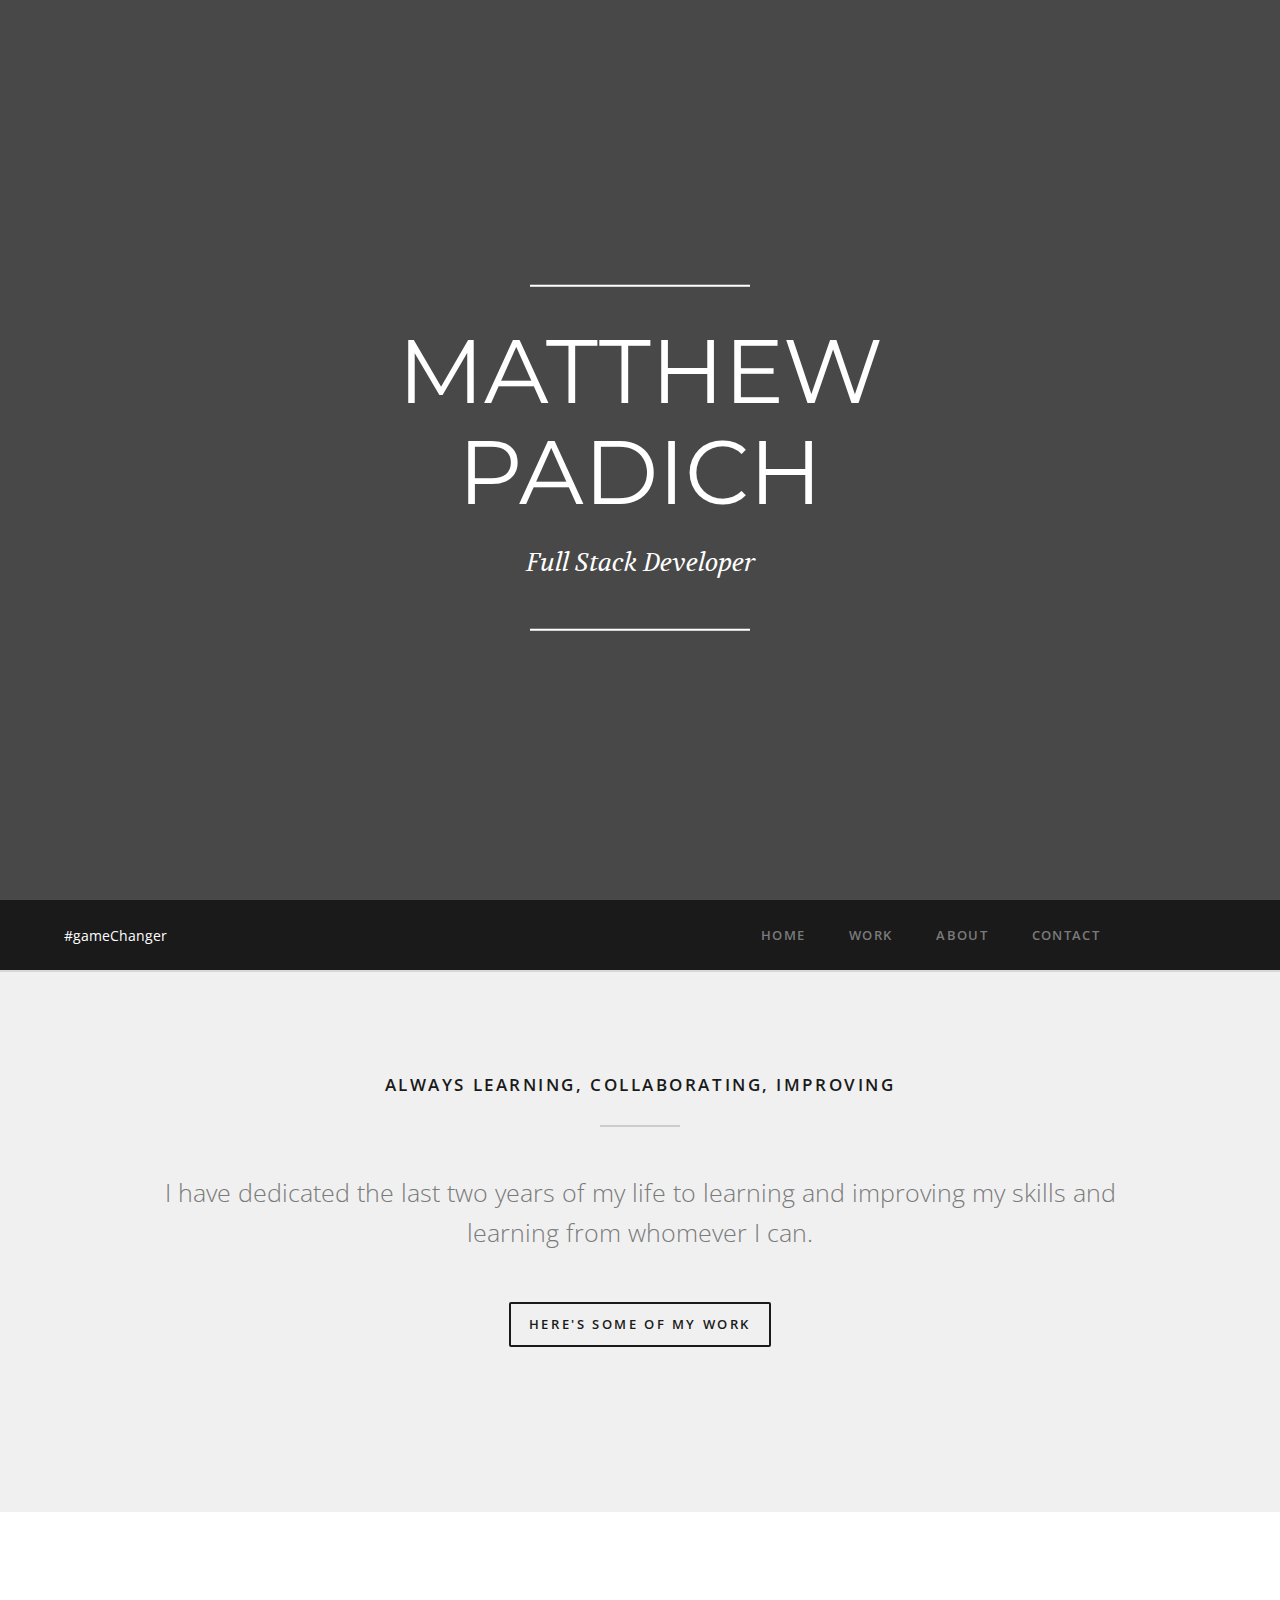
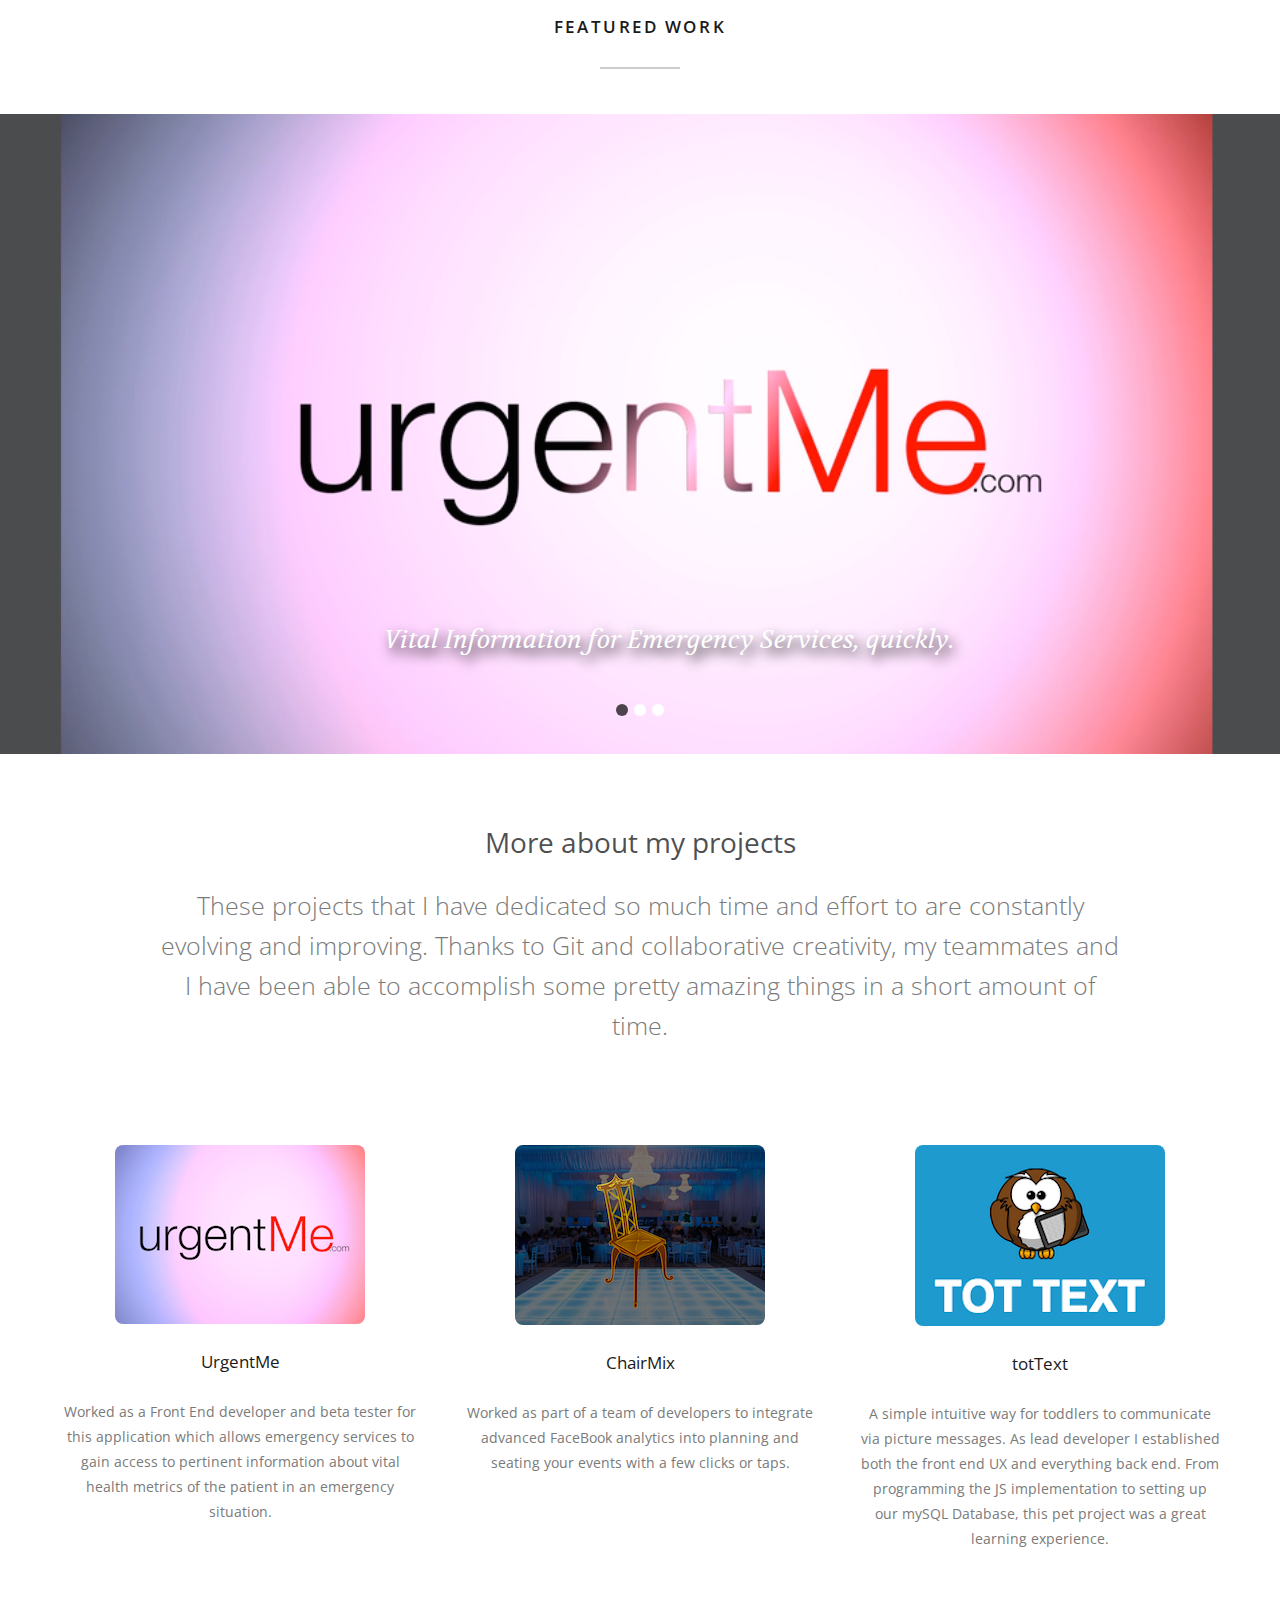
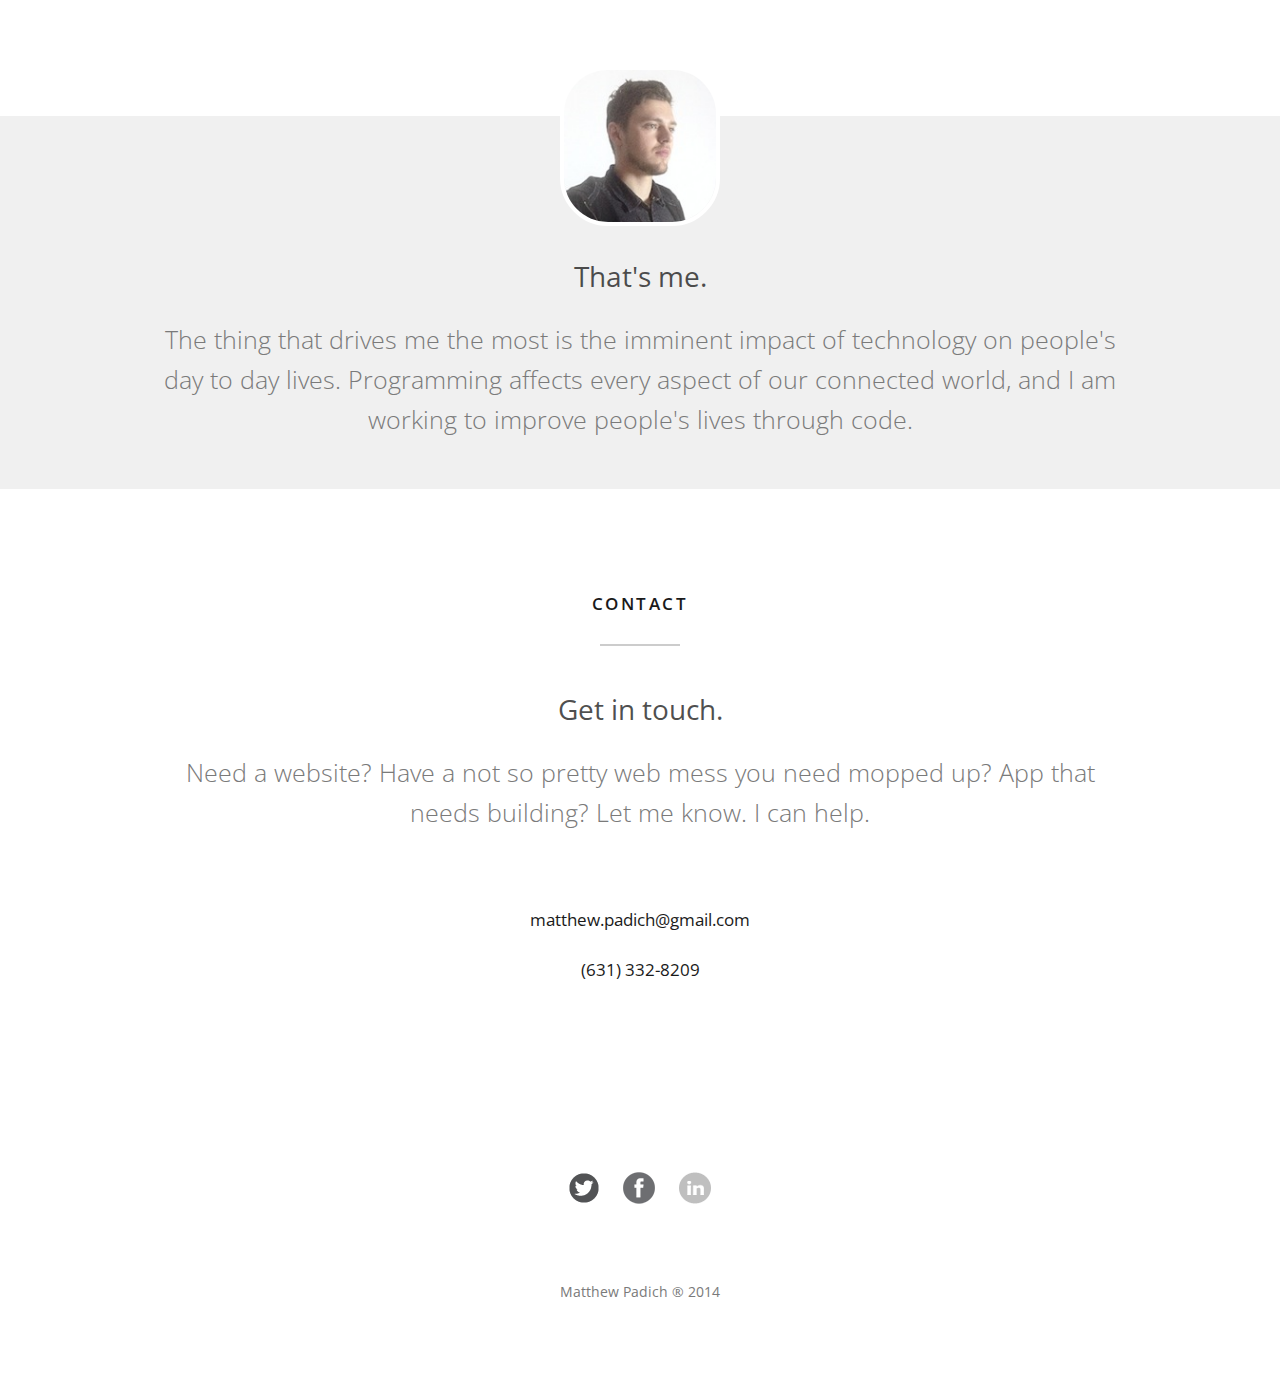
==== index.html @ 9cf4c43c "First commit for portfolio site" ====
<!DOCTYPE html>
<html lang="en">

<head>
	<meta charset="utf-8">
	<script src="js/lib/modernizr.js"></script>
	<script type="text/javascript">

  			if (screen.width <= 768) {
  			window.location = "http://www.tottext.com/portfolio/mobile";
  			} 

	</script>
	

	<title>Matthew Padich</title>
	
	<!-- Always make sure to check the robots tag -->
	<meta name="robots" content="noindex, nofollow">
	<meta name="description" content="Matthew Padich's online portfolio and portal.">
	<meta name="keywords" content="Matthew Padich, portfolio, web, web development, front end development, UX, JS, JavaScript, jQuery, Ruby, HTML5, HTML, CSS3, CSS, design, web dev, technology, unodosdan, developer, web design, Padich">
	
	<!-- Essential viewport settings -->
	<meta name="viewport" content="width=device-width, initial-scale=1, maximum-scale=1, user-scalable=no">
	
	<!-- Essential stylesheets -->
	<link rel="stylesheet" href="css/loader.css">
	<link rel="stylesheet" href="css/lib/essentials.css">
	<link rel="stylesheet" href="css/lib/font-awesome.min.css">
	<link rel="stylesheet" href="css/lib/magnific-popup.css">
	<link rel="stylesheet" href="css/lib/jquery.bxslider.css">
	<link rel="stylesheet" href="css/lib/superslides.css">
	
	<!-- Main stylesheet -->
	<link rel="stylesheet" href="css/style.css">
	
	<!-- Favicon -->
	<link rel="shortcut icon" href="images/favicon.ico">
	
	<!--[if lt IE 9]>
		<script src="http://html5shim.googlecode.com/svn/trunk/html5.js"></script>
	<![endif]-->
</head>


<body>


	<!-- Preloader -->
	<div id="preloader">
		<div id="status">&nbsp;</div>
	</div>




	<!-- Fullscreen content and background slider / fader -->
	<div id="home" class="home-wrap">
		<div id="slides">
			<ul class="slides-container">


				<!-- Slide 1 -->
				<li>
					<div class="home-content">
						<div class="centerdiv text-white">
							<hr>
							<h1 class="bigtext uppercase no-margin">Matthew</h1> 
							<h1 class="bigtext uppercase no-margin">Padich</h1>
							<br>
							<h6 class="bigtext serif italic">Full Stack Developer</h6>
							<hr>
						</div>
					</div>
					<div style="background-image: url('images/bg6.jpg');" class="slides-fullscreen-img"></div>
				</li>



			</ul>
			<nav class="slides-navigation">
				
			</nav>
		</div>
	</div>




	<!-- Menu -->
	<div class="main-menu fixedmenu">
		<a href="#home" class="smoothscroll">
				<a href="#" id="gameChanger" style="position:absolute; left:5%; top:23px; color: white">#gameChanger</a>
			</a>

		<div class="menu-wrap">


			<!-- The menu items -->
			<ul class="menu">
				<li><a href="#home" class="smoothscroll">Home</a></li>
				<li><a href="#work" class="smoothscroll">Work</a></li>
				<li><a href="#about" class="smoothscroll">About</a></li>
				<!-- <li><a href="#services" class="smoothscroll">Services</a></li> -->
				<li><a href="#contact" class="smoothscroll">Contact</a></li>
			</ul>


		</div>
	</div>




	<!-- Introduction text -->
	<section id="introduction" class="introduction">
		<div class="row">
			<div class="ten columns center">


				<!-- The title -->
				<div class="title">
					<h1>Always learning, collaborating, improving</h1>
					<hr>
				</div>


				<!-- Text and a button -->
				<p class="big thin">I have dedicated the last two years of my life to learning and improving my skills and learning from whomever I can.</p>
				<p><a href="#work" class="button outline smoothscroll">Here's some of my work</a></p>


			</div>
		</div>
	</section>




	<!-- Featured work -->
	<section id="work" class="featured-work">


		<!-- The title -->
		<div class="row">
			<div class="twelve columns title">
				<h1>Featured Work</h1>
				<hr>
			</div>
		</div>


		<!-- Featured work slider -->
		<div class="featured-work-slider">
			<ul class="bxslider" id="featured-work-slider">


				<!-- Slide 1 -->
				<li>
					<div style="background-image: url('images/urgentMe.png');" class="header">
						<div class="header-center">
							<div class="centerdiv text-white">
								<!-- <div id="appName" style= "text-align:center">urgentMe</div>
								<h4 class="bigtext uppercase letterspace bold">Vital Information</h4> -->
								<h6 class="bigtext serif italic" style="position: absolute; top: 80%; left: 30%; text-shadow:4px 6px 13px black;">
								 Vital Information for Emergency Services, quickly.</h6>
							</div>
						</div>
					</div>
				</li>


				<!-- Slide 2 -->
				<li>
					<div style="background-image: url('images/chairMix.png')" class="header">
						<div class="header-center">
							<div class="centerdiv text-white">
								<div id="appName" style= "text-align:center">ChairMix</div>
								<h4 class="bigtext uppercase letterspace bold">Organize Your Party</h4>
								<h6 class="bigtext serif italic">With a De-emphasis on Organize</h6>
							</div>
						</div>
					</div>
				</li>


				<!-- Slide 3 -->
				<li>
					<div style="background-image: url('images/totText.png')" class="header">
						<div class="header-center">
							<div class="centerdiv text-white">
								<!-- <div id="appName" style= "text-align:center">TotText</div>
								<h4 class="bigtext uppercase letterspace bold">Get Connected</h4>
								<h6 class="bigtext serif italic">Meet New Clients &amp; Future Friends</h6> -->
							</div>
						</div>
					</div>
				</li>


			</ul>
		</div>


		<!-- Intro text -->
		<div class="row">
			<div class="ten columns center">
				<h2 class="text-color">More about my projects</h2>
				<p class="big thin">These projects that I have dedicated so much time and effort to are constantly evolving and improving.  Thanks to Git and collaborative creativity, my teammates and I have been able to accomplish some pretty amazing things in a short amount of time.
			</div>
		</div>

		<br>
		<br>
		<br>


		<!-- 3 Columns -->
		<div class="row">


			<!-- Column 1 -->
			<div class="four columns">
				<a href="http://urgentme.com" target="_blank"><img src="images/resumeImages/newUrgent.png" style="border-radius: 8px"></a>
				
				<h4>UrgentMe</h4>

				<br>


				<p>Worked as a Front End developer and beta tester for this application which allows emergency services to gain access to pertinent information about vital health metrics of the patient in an emergency situation.</p>
			</div>


			<!-- Column 2 -->
			<div class="four columns">
				<a href="http://chairmix.com" target="_blank"><img src="images/resumeImages/chairMixNew.png" style="border-radius: 8px"></a>
				<h4>ChairMix</h4>
				<br>
				<p>Worked as part of a team of developers to integrate advanced FaceBook analytics into planning and seating your events with a few clicks or taps.</p>
			</div>


			<!-- Column 3 -->
			<div class="four columns">
				<a href="http://tottext.com/" target="_blank"><img src="images/resumeImages/totTextSmall.png" style="border-radius: 8px"></a>
				<h4>totText</h4>
				<br>
				<p>A simple intuitive way for toddlers to communicate via picture messages.  As lead developer I established both the front end UX and everything back end.  From programming the JS implementation to setting up our mySQL Database, this pet project was a great learning experience.</p>
			</div>


		</div>
	</section>

	<!-- About me -->
	<section id="about" class="about">

		<!-- Circle avatar -->
		<img src="images/about-me-avatar.jpg" alt="about me avatar" class="about-avatar">


		<!-- About introduction -->
		<div class="row">
			<div class="ten columns center margin-bottom">
				<h2 class="text-color">That's me.</h2>
				<p class="big thin">The thing that drives me the most is the imminent impact of technology on people's day to day lives. Programming affects every aspect of our connected world, and I am working to improve people's lives through code.</p>
			</div>
		</div>

	<!-- Contact -->
	<section id="contact" class="contact">
		<div class="row">
			<div class="ten columns center">


				<!-- The title -->
				<div class="title">
					<h1>Contact</h1>
					<hr>
				</div>


				<!-- Intro text -->
				<h2 class="text-color">Get in touch.</h2>
				<p class="big thin">Need a website?  Have a not so pretty web mess you need mopped up? App that needs building?  Let me know. I can help.</p>


			</div>
		</div>
		<div class="row">


			
			<div class="twelve columns">
				<div id="message"></div>
			</div>


		</div>
		<div class="row">

			<br>
			<br>

 			<h4><a href="mailto:matthew.padich@gmail.com?Subject=Hello%20again" target="_blank">matthew.padich@gmail.com</a></h4>
 			<br>
 			<h4>(631) 332-8209</h4>
 			

					<!-- </div> -->
				<!-- </fieldset> -->
			<!-- </form> -->
		</div>
	</section>




	<!-- The footer -->
	<section class="footer-two">
		<div class="row">
			<div class="twelve columns">

				<!-- Social icons -->
				<p>
					<a href="https://twitter.com/MPadich"><img src="images/icons/twitterIcon.png" target="_blank"></a>
					<a href="https://www.facebook.com/Matthew.Padich" target="_blank"><img src="images/icons/facebookIcon.png" style="margin-left: 20px; margin-right: 20px"></a>
					<a href="https://www.linkedin.com/pub/matthew-padich/93/b9a/6ba"><img src="images/icons/linkedinIcon.png" target="_blank"></a>
				</p>


				<p>Matthew Padich &reg; 2014</p>


			</div>
		</div>
	</section>




	<!-- Javascript -->
	<script src="js/lib/jquery.min.js"></script>
	<script src="js/lib/jquery.fittext.js"></script>
	<script src="js/lib/jquery.magnific-popup.min.js"></script>
	<script src="js/lib/jquery.bxslider.min.js"></script>
	<script src="js/lib/jquery.sticky.js"></script>
	
	<!-- Basic functions -->
	<script src="js/main.js"></script>
	
	<!-- Specific functions for this page -->
	<script src="js/lib/jquery.superslides.min.js"></script>
	<script src="js/index8.js"></script>
	
	<!-- Scripts for the services slider -->
	<script src="js/lib/jquery.touchswipe.min.js"></script>
	<script src="js/lib/jquery.caroufredsel.min.js"></script>
	<script src="js/services-slider.js"></script>


	<!-- Preloader -->
	<script type="text/javascript">
		//<![CDATA[
		$(window).load(function() { // makes sure the whole site is loaded
			$('#status').fadeOut(); // will first fade out the loading animation
				$('#preloader').delay(350).fadeOut('slow'); // will fade out the white DIV that covers the website.
			$('body').delay(350).css({'overflow-y':'visible'});
		})
		//]]>
	</script>


</body>
</html>
---- css/loader.css ----
#preloader {
position: fixed;
top: 0;
left: 0;
right: 0;
bottom: 0;
background-color: #ffffff;
z-index: 999;
}

#status {
width: 200px;
height: 200px;
position: absolute;
left: 50%;
top: 50%;
background-image: url(../images/status.gif);
background-repeat: no-repeat;
background-position: center;
margin: -100px 0 0 -100px;
}
---- css/lib/essentials.css ----
html, body {
height: 100%;
min-height: 100#;
}

body {
overflow-x: hidden;
padding: 0;
}

/* Tim Pietrusky advanced checkbox hack (Android <= 4.1.2) */
body{ -webkit-animation: bugfix infinite 1s; }
@-webkit-keyframes bugfix { from {padding:0;} to {padding:0;} }

/* Eric Meyer's Reset CSS v2.0 - http://cssreset.com */
html,body,div,span,applet,object,iframe,h1,h2,h3,h4,h5,h6,p,blockquote,pre,a,abbr,acronym,address,big,cite,code,del,dfn,em,img,ins,kbd,q,s,samp,small,strike,strong,sub,sup,tt,var,b,u,i,center,dl,dt,dd,ol,ul,li,fieldset,form,label,legend,table,caption,tbody,tfoot,thead,tr,th,td,article,aside,canvas,details,embed,figure,figcaption,footer,header,hgroup,menu,nav,output,ruby,section,summary,time,mark,audio,video{border:0;font-size:100%;font:inherit;vertical-align:baseline;margin:0;padding:0}article,aside,details,figcaption,figure,footer,header,hgroup,menu,nav,section{display:block}body{line-height:1}ol,ul{list-style:none}blockquote,q{quotes:none}blockquote:before,blockquote:after,q:before,q:after{content:none}table{border-collapse:collapse;border-spacing:0}

/* Other resets */
* {
margin: 0;
padding: 0;
border: 0;
-webkit-tap-highlight-color: rgba(255, 255, 255, 0)!important; 
-webkit-focus-ring-color: rgba(255, 255, 255, 0)!important; 
outline: none!important;
}

/* Typography resets */
html {
font-size: 1em; /* 1 */
-webkit-text-size-adjust: 1em; /* 2 */
-ms-text-size-adjust: 1em; /* 2 */
}

body {
vertical-align: baseline;
}

html,
button,
input,
select,
textarea {
font-family: sans-serif;
}

/* Apply a natural box layout model to all elements */
*, *:before, *:after {
-webkit-box-sizing: border-box;
-moz-box-sizing: border-box;
box-sizing: border-box;
}

/* No outlines */
a:focus {
outline: 0;
}

a:hover,
a:active {
outline: 0;
}

/* Responsive images placed in a row to save a conflict with fullscreen background images */
.row img {
max-width: 100%;
vertical-align: middle;
}

/* Iframes */
iframe {
border: 0;
}

iframe,
object,
embed {
max-width: 100%;
}

/* Code */
pre {
white-space: pre-wrap;
white-space: -moz-pre-wrap;
white-space: -pre-wrap;
white-space: -o-pre-wrap;
word-wrap: break-word;
}

pre {
padding: 10px;
background: #eeeeee;
border: 1px solid #cccccc;
white-space: pre-wrap;
}

pre code {
color: #333333;
}

code {
font-family: Courier New, monospace;
font-size: 14px;
}

code span {
color: #33aa33;
font-weight: bold;
}

/* Standard form elements */
form {
margin: 0;
padding: 0;
display: block;
}

input[type=text],
input[type=url],
input[type=tel],
input[type=number],
input[type=email],
textarea {
width: 100%;
height: 40px;
display: block;
border: 2px solid #ffffff;
background: #ffffff;
font-size: 16px;
padding-left: 6px;
border-radius: 0;
margin-bottom: 20px;
}

textarea {
padding-top: 9px;
overflow: auto;
vertical-align: top;
resize: none;
}

.placeholder {
color: #808080;
}

:-moz-placeholder {
color: #808080;
}

::-moz-placeholder {
color: #808080;
}

:-ms-input-placeholder {
color: #808080;
}

::-webkit-input-placeholder {
color: #808080;
}

input:focus,
textarea:focus {
outline: 0;
border-color: #c0c0c0;
color: #333333;
}

input.error,
textarea.error {
border-color: red;
}

/* Shape effects */
.circle {
-webkit-border-radius: 50%;
		border-radius: 50%; 
}

.rounded {
-webkit-border-radius: 5px;
		border-radius: 5px;
}

/* Aligning */
.alignleft,
img.alignleft {
text-align: left;
}

.alignright,
img.alignright {
text-align: right;
}

.aligncenter,
img.aligncenter {
text-align: center;
}

.alignnone,
img.alignnone {
text-align: inherit;
}

img.alignleft {
display: inline-block;
float: left;
margin-right: 25px;
margin-bottom: 25px;
}

img.alignright {
display: inline-block;
float: right;
margin-left: 25px;
margin-bottom: 25px;
}

img.aligncenter {
display: block;
margin: 0 auto 25px;
}

img:after {
clear: both;
}

/* Margins */
img {
margin-bottom: 25px;
}

.no-margin {
margin-top: 0;
margin-bottom: 0;
}

.margin-all {
margin: 25px;
}

.margin {
margin-top: 25px;
margin-bottom: 25px;
}

.margin-top {
margin-top: 25px;
}

.margin-bottom {
margin-bottom: 25px;
}

.margin-big {
margin-top: 50px;
margin-bottom: 50px;
}

.margin-all-big {
margin: 50px;
}

.margin-top-big {
margin-top: 50px;
}

.margin-bottom-big {
margin-bottom: 50px;
}

.margin-small {
margin-top: 10px;
margin-bottom: 10px;
}

.margin-all-small {
margin: 10px;
}

.margin-top-small {
margin-top: 10px;
}

.margin-bottom-small {
margin-bottom: 10px;
}

/* Styles for Magnific Popup */
.mfp-container {
padding: 0;
}

.inline-popup {
position: relative;
background: #ffffff;
padding: 20px;
width: auto;
max-width: 600px;
margin: 0 auto;
}

.inline-popup.fullheight {
height: 100%;
min-height: 100vh;
}

.inline-popup.fullscreen {
width: 100%;
max-width: 100%;
height: 100%;
min-height: 100vh;
}

.soundcloud-popup .mfp-iframe {
height: 182px;
}

/*
Default grid
Large grid - 1200+ screens
Tablet grid - Tablet portrait
Medium grid - Smartphone landscape
Small grid - Smartphone portrait
Clearing the grid
*/

/* Default 960 grid with 40px gutter */
.row { position: relative; width: 960px; margin: 0 auto; }
.column, .columns { float: left; display: inline; margin-left: 20px; margin-right: 20px; }
.row.margin > .column, .row.margin > .columns { margin: 20px; }
.row.margin-bottom > .column, .row.margin-bottom > .columns { margin-bottom: 40px; }

/* Base grid */
.one.column,
.one.columns { width: 40px; }
.two.columns { width: 120px; }
.three.columns { width: 200px; }
.four.columns { width: 280px; }
.five.columns { width: 360px; }
.six.columns { width: 440px; }
.seven.columns { width: 520px; }
.eight.columns { width: 600px; }
.nine.columns { width: 680px; }
.ten.columns { width: 760px; }
.eleven.columns { width: 840px; }
.twelve.columns { width: 920px; }

/* Offsets */
.offset-by-one { margin-left: 100px; }
.offset-by-two { margin-left: 180px; }
.offset-by-three { margin-left: 260px; }
.offset-by-four { margin-left: 340px; }
.offset-by-five { margin-left: 420px; }
.offset-by-six { margin-left: 500px; }
.offset-by-seven { margin-left: 580px; }
.offset-by-eight { margin-left: 660px; }
.offset-by-nine { margin-left: 740px; }
.offset-by-ten { margin-left: 820px; }
.offset-by-eleven { margin-left: 900px; }

/* Centering the grid */
.one.column.center,
.one.columns.center { margin-left: 460px; }
.two.columns.center { margin-left: 420px; }
.three.columns.center { margin-left: 380px; }
.four.columns.center { margin-left: 340px; }
.five.columns.center { margin-left: 300px; }
.six.columns.center { margin-left: 260px; }
.seven.columns.center { margin-left: 220px; }
.eight.columns.center { margin-left: 180px; }
.nine.columns.center { margin-left: 140px; }
.ten.columns.center { margin-left: 100px; }
.eleven.columns.center { margin-left: 60px; }
.twelve.columns.center { margin-left: 20px; }

/* Large */
@media only screen and (min-width: 1200px) {

.row { width: 1200px; }
.column, .columns { margin-left: 20px; margin-right: 20px; }
.row.margin > .column, .row.margin > .columns { margin: 20px; }
.row.margin-bottom > .column, .row.margin-bottom > .columns { margin-bottom: 40px; }

.one.column,
.one.columns { width: 60px; }
.two.columns { width: 160px; }
.three.columns { width: 260px; }
.four.columns { width: 360px; }
.five.columns { width: 460px; }
.six.columns { width: 560px; }
.seven.columns { width: 660px; }
.eight.columns { width: 760px; }
.nine.columns { width: 860px; }
.ten.columns { width: 960px; }
.eleven.columns { width: 1060px; }
.twelve.columns { width: 1160px; }

/* Offsets */
.offset-by-one { margin-left: 120px; }
.offset-by-two { margin-left: 220px; }
.offset-by-three { margin-left: 320px; }
.offset-by-four { margin-left: 420px; }
.offset-by-five { margin-left: 520px; }
.offset-by-six { margin-left: 620px; }
.offset-by-seven { margin-left: 720px; }
.offset-by-eight { margin-left: 820px; }
.offset-by-nine { margin-left: 920px; }
.offset-by-ten { margin-left: 1020px; }
.offset-by-eleven { margin-left: 1120px; }

/* Centering the grid */
.one.column.center,
.one.columns.center { margin-left: 570px; }
.two.columns.center { margin-left: 520px; }
.three.columns.center { margin-left: 470px; }
.four.columns.center { margin-left: 420px; }
.five.columns.center { margin-left: 370px; }
.six.columns.center { margin-left: 320px; }
.seven.columns.center { margin-left: 270px; }
.eight.columns.center { margin-left: 220px; }
.nine.columns.center { margin-left: 170px; }
.ten.columns.center { margin-left: 120px; }
.eleven.columns.center { margin-left: 70px; }
.twelve.columns.center { margin-left: 20px; }

}

/* Tablet */
@media only screen and (min-width: 768px) and (max-width: 959px) {

.row { width: 720px; }
.column, .columns { margin-left: 15px; margin-right: 15px; }
.row.margin > .column, .row.margin > .columns { margin: 15px; }
.row.margin-bottom > .column, .row.margin-bottom > .columns { margin-bottom: 30px; }

.one.column,
.one.columns { width: 30px; }
.two.columns { width: 90px; }
.three.columns { width: 150px; }
.four.columns { width: 210px; }
.five.columns { width: 270px; }
.six.columns { width: 330px; }
.seven.columns { width: 390px; }
.eight.columns { width: 450px; }
.nine.columns { width: 510px; }
.ten.columns { width: 570px; }
.eleven.columns { width: 630px; }
.twelve.columns { width: 690px; }

/* Offsets */
.offset-by-one { margin-left: 75px; }
.offset-by-two { margin-left: 135px; }
.offset-by-three { margin-left: 195px; }
.offset-by-four { margin-left: 255px; }
.offset-by-five { margin-left: 315px; }
.offset-by-six { margin-left: 375px; }
.offset-by-seven { margin-left: 435px; }
.offset-by-eight { margin-left: 495px; }
.offset-by-nine { margin-left: 555px; }
.offset-by-ten { margin-left: 615px; }
.offset-by-eleven { margin-left: 675px; }

/* Centering the grid */
.one.column.center,
.one.columns.center { margin-left: 345px; }
.two.columns.center { margin-left: 315px; }
.three.columns.center { margin-left: 285px; }
.four.columns.center { margin-left: 255px; }
.five.columns.center { margin-left: 225px; }
.six.columns.center { margin-left: 195px; }
.seven.columns.center { margin-left: 165px; }
.eight.columns.center { margin-left: 135px; }
.nine.columns.center { margin-left: 105px; }
.ten.columns.center { margin-left: 75px; }
.eleven.columns.center { margin-left: 45px; }
.twelve.columns.center { margin-left: 15px; }

/* Special layout grid */
.tablet-one.column,
.tablet-one.columns { width: 30px; }
.tablet-two.columns { width: 90px; }
.tablet-three.columns { width: 150px; }
.tablet-four.columns { width: 210px; }
.tablet-five.columns { width: 270px; }
.tablet-six.columns { width: 330px; }
.tablet-seven.columns { width: 390px; }
.tablet-eight.columns { width: 450px; }
.tablet-nine.columns { width: 510px; }
.tablet-ten.columns { width: 570px; }
.tablet-eleven.columns { width: 630px; }
.tablet-twelve.columns { width: 690px; }

}

/* Medium */
@media only screen and (min-width: 480px) and (max-width: 767px) {

.row { width: 480px; }
.columns, .column { margin-left: 8px; margin-right: 8px; }
.row.margin > .column, .row.margin > .columns { margin: 8px; }
.row.margin-bottom > .column, .row.margin-bottom > .columns { margin-bottom: 16px; }

.one.column,
.one.columns,
.two.columns,
.three.columns,
.four.columns,
.five.columns,
.six.columns,
.seven.columns,
.eight.columns,
.nine.columns,
.ten.columns,
.eleven.columns,
.twelve.columns { width: 464px; }

/* Offsets */
.offset-by-one,
.offset-by-two,
.offset-by-three,
.offset-by-four,
.offset-by-five,
.offset-by-six,
.offset-by-seven,
.offset-by-eight,
.offset-by-nine,
.offset-by-ten,
.offset-by-eleven { margin-left: 8px; }

/* Centering the grid */
.one.column.center,
.one.columns.center,
.two.columns.center,
.three.columns.center,
.four.columns.center,
.five.columns.center,
.six.columns.center,
.seven.columns.center,
.eight.columns.center,
.nine.columns.center,
.ten.columns.center,
.eleven.columns.center,
.twelve.columns.center { margin-left: 8px; }

/* Special layout grid */
.medium-one.column,
.medium-one.columns { width: 24px; }
.medium-two.columns { width: 64px; }
.medium-three.columns { width: 104px; }
.medium-four.columns { width: 144px; }
.medium-five.columns { width: 184px; }
.medium-six.columns { width: 224px; }
.medium-seven.columns { width: 264px; }
.medium-eight.columns { width: 304px; }
.medium-nine.columns { width: 344px; }
.medium-ten.columns { width: 384px; }
.medium-eleven.columns { width: 424px; }
.medium-twelve.columns { width: 464px; }

}

/* Small */
@media only screen and (max-width: 479px) {

.row { width: 312px; }
.columns, .column { margin-left: 5px; margin-right: 5px; }
.row.margin > .column, .row.margin > .columns { margin: 5px; }
.row.margin-bottom > .column, .row.margin-bottom > .columns { margin-bottom: 10px; }

.one.column,
.one.columns,
.two.columns,
.three.columns,
.four.columns,
.five.columns,
.six.columns,
.seven.columns,
.eight.columns,
.nine.columns,
.ten.columns,
.eleven.columns,
.twelve.columns { width: 302px; }

/* Offsets */
.offset-by-one,
.offset-by-two,
.offset-by-three,
.offset-by-four,
.offset-by-five,
.offset-by-six,
.offset-by-seven,
.offset-by-eight,
.offset-by-nine,
.offset-by-ten,
.offset-by-eleven { margin-left: 5px; }

/* Centering the grid */
.one.column.center,
.one.columns.center,
.two.columns.center,
.three.columns.center,
.four.columns.center,
.five.columns.center,
.six.columns.center,
.seven.columns.center,
.eight.columns.center,
.nine.columns.center,
.ten.columns.center,
.eleven.columns.center,
.twelve.columns.center { margin-left: 5px; }

/* Special layout grid */
.small-one.column,
.small-one.columns { width: 16px; }
.small-two.columns { width: 42px; }
.small-three.columns { width: 68px; }
.small-four.columns { width: 94px; }
.small-five.columns { width: 120px; }
.small-six.columns { width: 146px; }
.small-seven.columns { width: 172px; }
.small-eight.columns { width: 198px; }
.small-nine.columns { width: 224px; }
.small-ten.columns { width: 250px; }
.small-eleven.columns { width: 276px; }
.small-twelve.columns { width: 302px; }

}

/* Clearing the grid */
/* Use clearfix class on parent to clear nested columns, or wrap each row of columns in a <div class="row"> */
.row:after {
content: "\0020";
display: block;
height: 0;
clear: both;
visibility: hidden;
}

.clearfix:before,
.clearfix:after,
.row:before,
.row:after {
content: '\0020';
display: block;
overflow: hidden;
visibility: hidden;
width: 0;
height: 0;
}

.row:after,
.clearfix:after {
clear: both;
}

.row,
.clearfix {
zoom: 1;
}

/* You can also use a <br class="clear"> to clear columns */
.clear {
clear: both;
display: block;
overflow: hidden;
visibility: hidden;
width: 0;
height: 0;
}
---- css/lib/superslides.css ----
/* Styles for SuperSlides */
#slides {
	position: relative;
}

#slides .slides-container {
	margin: 0;
}

#slides .scrollable {
	*zoom: 1;
	position: relative;
	top: 0;
	left: 0;
	overflow-y: auto;
	-webkit-overflow-scrolling: touch;
	height: 100%;
}

#slides .scrollable:after {
	content: "";
	display: table;
	clear: both;
}

/* SuperSlides arrow controls */
.slides-navigation a {
	position: absolute;
	top: 50%;
	margin-top: -20px;
	outline: 0;
	width: 40px;
	height: 40px;
	line-height: 40px;
	/*text-indent: -9999px;*/
	z-index: 99;
	zoom: 1;
	text-align: center;
}

.slides-navigation a.prev,
.slides-navigation a.next {
	color: #ffffff;
	font-size: 42px;
}

.slides-navigation a.prev:hover,
.slides-navigation a.next:hover {
	color: #ffffff;
	font-size: 56px;
}

.slides-navigation a.prev {
	left: 10px;
}

.slides-navigation a.prev:after {
	font-family: 'FontAwesome';
	content: '\f104';
}

.slides-navigation a.next {
	right: 10px;
}

.slides-navigation a.next:after {
	font-family: 'FontAwesome';
	content: '\f105';
}

/* SuperSlides pagination indicators */
.slides-pagination {
	position: absolute;
	z-index: 20;
	bottom: 25px;
	text-align: center;
	width: 100%;
}

.slides-pagination a {
	background: #ffffff;
	width: 12px;
	height: 12px;
	margin: 4px;
	display: inline-block;
	-webkit-border-radius: 50%;
			border-radius: 50%;
	zoom: 1;
	overflow: hidden;
	text-indent: -100px;
}

.slides-pagination a:hover,
.slides-pagination a.current {
	background: #bba454;
}

/* Fullscreen background for SuperSlides */
.slides-fullscreen-img {
	background-repeat: no-repeat;
	background-size: cover;
	background-position: center center;
	width: 100%;
	height: 100%;
}
---- css/style.css ----
@import url(http://fonts.googleapis.com/css?family=Montserrat:400,700);
@import url(http://fonts.googleapis.com/css?family=Open+Sans:300,400,700,800);
@import url(http://fonts.googleapis.com/css?family=Volkhov:400,400italic);


#appName {
font-size: 75px;
/*background-color: rgba(0,0,0,.8);*/
margin: 20px;
height: 100px;
width: auto;
padding: 35px;
margin-bottom: 64px;
font-weight: bolder;
margin-left: 100px;
margin-right: 50px;
text-shadow: 4px 10px 13px black;

}

::selection {
	color: #ffffff;
	background: #1a1a1a;
}

::-moz-selection {
	color: #ffffff;
	background: #1a1a1a;
}

body {
	color: #7a7a7a;
	background: #000000;
	font-family: 'Open Sans', Helvetica, Arial, sans-serif;
	font-size: 14px;
	line-height: 25px;
	text-align: center;
}


h1,h2,h3,h4,h5,h6 {
color:#1a1a1a;
text-transform:none;
}

h1 {
font-size:36px;
line-height:48px;
margin-bottom:25px;
}

h2 {
font-size:28px;
line-height:36px;
margin-bottom:25px;
}

h3 {
font-size:24px;
line-height:25px;
}

h4 {
font-size:17px;
line-height:25px;
}

h5 {
font-size:16px;
line-height:25px;
}

h6 {
font-size:13px;
line-height:25px;
}

p {
margin-bottom:25px;
}

h1.fittext,h2.fittext,h3.fittext,h4.fittext,h5.fittext,h6.fittext {
width:100%;
display:block;
line-height:.9em;
font-family:Montserrat,Helvetica,Arial,sans-serif;
}

h1.fittext {
font-size:75px;
}

h2.fittext {
font-size:60px;
}

h3.fittext {
font-size:45px;
}

h4.fittext {
font-size:30px;
}

h5.fittext {
font-size:23px;
}

h6.fittext {
font-size:15px;
}

.bigtext h1,.bigtext h2,.bigtext h3,.bigtext h4,.bigtext h5,.bigtext h6,h1.bigtext,h2.bigtext,h3.bigtext,h4.bigtext,h5.bigtext,h6.bigtext {
line-height:1.1em;
padding-bottom:2px;
font-family:Montserrat,Helvetica,Arial,sans-serif;
}

.bigtext h1,h1.bigtext {
font-size:90px;
}

.bigtext h2,h2.bigtext {
font-size:70px;
}

.bigtext h3,h3.bigtext {
font-size:60px;
}

.bigtext h4,h4.bigtext {
font-size:50px;
text-shadow: 2px 0px 13px black;
}

.bigtext h5,h5.bigtext {
font-size:40px;
}

.bigtext h6,h6.bigtext {
font-size:25px;
}

.text-bg {
width:auto;
display:inline-block;
padding:5px 7px 6px 8px;
background:#bba454;
margin:2px;
}

.text-bg.white {
background:#fff;
}

.text-bg.light {
background:#7a7a7a;
}

.text-bg.dark {
background:#1a1a1a;
}

.text-bg.color {
background:#bba454;
}

a {
color:inherit;
text-decoration:none;
}

a:hover {
color:#bba454;
}

.text-white,.text-white h1,.text-white h2,.text-white h3,.text-white h4,.text-white h5,.text-white h6,.text-white p,h1.text-white,h2.text-white,h3.text-white,h4.text-white,h5.text-white,h6.text-white,p.text-white {
color:#fff;
}

.text-light,.text-light h1,.text-light h2,.text-light h3,.text-light h4,.text-light h5,.text-light h6,.text-light p,h1.text-light,h2.text-light,h3.text-light,h4.text-light,h5.text-light,h6.text-light,p.text-light {
color:#adadad;
}

.text-dark,.text-dark h1,.text-dark h2,.text-dark h3,.text-dark h4,.text-dark h5,.text-dark h6,.text-dark p,h1.text-dark,h2.text-dark,h3.text-dark,h4.text-dark,h5.text-dark,h6.text-dark,p.text-dark {
color:#1a1a1a;
}

.text-color,.text-color h1,.text-color h2,.text-color h3,.text-color h4,.text-color h5,.text-color h6,.text-color p,h1.text-color,h2.text-color,h3.text-color,h4.text-color,h5.text-color,h6.text-color,p.text-color {
color:rgba(0, 0, 0, .7);
}

.serif h1,.serif h2,.serif h3,.serif h4,.serif h5,.serif h6,.serif p,h1.serif,h2.serif,h3.serif,h4.serif,h5.serif,h6.serif,p.serif {
font-family:Volkhov,'Times New Roman',Georgia,serif;
font-weight:400;
}

p.big {
font-size:25px;
line-height:40px;
}

.small,small {
font-size:12px;
}

.italic,em {
font-style:italic;
}

.bold,b,strong {
font-weight:900;
}

.thin {
font-weight:300;
}

.no-uppercase {
text-transform:none;
}

.uppercase {
text-transform:uppercase;
}

.letterspace {
letter-spacing:.1em;
}

.ordered-list {
list-style-type:decimal;
list-style-position:inside;
margin-bottom:25px;
}

.unordered-list {
list-style-type:disc;
list-style-position:inside;
margin-bottom:25px;
}

blockquote {
font-family:Volkhov,'Times New Roman',Georgia,serif;
font-style:italic;
margin-bottom:25px;
padding-left:15px;
padding-right:0;
border-left:2px solid #ccc;
}

blockquote.left {
text-align:left;
padding-left:15px;
padding-right:0;
border-left:2px solid #ccc;
}

blockquote.right {
text-align:right;
padding-left:0;
padding-right:15px;
border-right:2px solid #ccc;
}

q {
quotes:
}

q:before {
content:'\201C';
}

q:after {
content:'\201D';
}

q.colorq:before {
content:'\201C';
color:#bba454;
}

q.colorq:after {
content:'\201D';
color:#bba454;
}

.button {
font-size:13px;
font-weight:600;
letter-spacing:.2em;
text-decoration:none;
text-transform:uppercase;
display:inline-block;
padding:10px 20px;
color:#fff;
background:#1a1a1a;
-webkit-border-radius:2px;
border-radius:2px;
margin-top:25px;
}

a.button:hover {
text-decoration:none;
color:#fff;
background:#bba454;
}

.button.small {
font-size:10px;
padding:5px 15px;
}

.button.big {
font-size:16px;
padding:15px 25px;
-webkit-border-radius:3px;
border-radius:3px;
}

.button>i {
font-size:14px;
}

.button.small>i {
font-size:12px;
}

.button.big>i {
font-size:18px;
}

.button.outline {
padding:8px 18px;
}

.button.small.outline {
padding:3px 13px;
}

.button.big.outline {
padding:13px 23px;
}

a.underline {
border-bottom:1px solid #bba454;
}

a.arrow-link:after {
font-family:FontAwesome;
content:'\f101';
color:#bba454;
margin-left:7px;
}

i.inline {
margin-left:5px;
margin-right:5px;
}

.icon,a .icon {
font-size:14px;
text-align:center;
text-decoration:none;
display:inline-block;
width:40px;
height:40px;
line-height:40px;
color:#fff;
background:#1a1a1a;
margin:auto 3px;
-webkit-border-radius:50%;
border-radius:50%;
}

a .icon:hover {
text-decoration:none;
color:#fff;
background:#bba454;
}

.icon.small {
font-size:12px;
width:25px;
height:25px;
line-height:25px;
}

.icon.medium {
font-size:14px;
width:30px;
height:30px;
line-height:30px;
}

.icon.big {
font-size:20px;
width:50px;
height:50px;
line-height:50px;
}

.icon.outline {
line-height:36px;
}

.icon.small.outline {
line-height:21px;
}

.icon.medium.outline {
line-height:26px;
}

.icon.big.outline {
line-height:46px;
}

.icon.arrow-top {
-webkit-border-radius:0 0 3px 3px;
border-radius:0 0 3px 3px;
}

.icon.arrow-prev {
text-indent:-2px;
-webkit-border-radius:0 3px 3px 0;
border-radius:0 3px 3px 0;
}

.icon.arrow-next {
-webkit-border-radius:3px 0 0 3px;
border-radius:3px 0 0 3px;
}

.icon.arrow-bottom {
-webkit-border-radius:3px 3px 0 0;
border-radius:3px 3px 0 0;
}

.icon.attached {
margin:auto -3px;
}

.button.color,.icon.color {
color:#fff;
background:#bba454;
}

a .icon.color:hover,a.button.color:hover {
color:#fff;
background:#1a1a1a;
}

.button.white,.icon.white {
color:#1a1a1a;
background:#fff;
}

.button.light,.icon.light {
color:#fff;
background:#adadad;
}

.button.dark,.icon.dark {
color:#fff;
background:#1a1a1a;
}

.button.outline,.icon.outline {
color:#1a1a1a;
background:0 0;
border:2px solid #1a1a1a;
}

a .icon.outline:hover,a.button.outline:hover {
color:#fff;
background:#1a1a1a;
}

.button.outline.color,.icon.outline.color {
color:#bba454;
background:0 0;
border:2px solid #bba454;
}

a .icon.outline.color:hover,a.button.outline.color:hover {
color:#fff;
background:#bba454;
}

.button.outline.white,.icon.outline.white {
color:#fff;
background:0 0;
border:2px solid #fff;
}

a .icon.outline.white:hover,a.button.outline.white:hover {
color:#1a1a1a;
background:#fff;
}

.button.outline.light,.icon.outline.light {
color:#adadad;
background:0 0;
border:2px solid #adadad;
}

a .icon.outline.light:hover,a.button.outline.light:hover {
color:#fff;
background:#adadad;
}

.button.outline.dark,.icon.outline.dark {
color:#1a1a1a;
background:0 0;
border:2px solid #1a1a1a;
}

a .icon.outline.dark:hover,a.button.outline.dark:hover {
color:#fff;
background:#1a1a1a;
}

.bullet-pagination {
text-align:center;
}

.bullet-pagination a {
background:#bba454;
width:12px;
height:12px;
margin:4px;
display:inline-block;
-webkit-border-radius:50%;
border-radius:50%;
}

.bullet-pagination a.selected {
background:#fff;
cursor:default;
}

.bullet-pagination a span {
display:none;
}

.title {
margin-bottom:45px;
}

.title h1 {
position:relative;
font-size:17px;
line-height:30px;
font-weight:600;
letter-spacing:.15em;
text-transform:uppercase;
text-align:center;
}

.title hr {
width:80px;
height:2px;
background:#ccc;
border:0;
margin:0 auto;
}

.title i {
position:relative;
display:block;
font-size:54px;
line-height:54px;
color:#ccc;
margin:0 auto -45px;
text-align:center;
}

.header {
position:relative;
display:table;
background-repeat:no-repeat;
background-size:cover;
background-position:center center;
width:100%;
height:640px;
}

.header.fixed {
background-attachment:fixed;
}

.header.top {
background-position:top center;
}

.header.bottom {
background-position:bottom center;
}

.header.medium {
height:500px;
}

.header.small {
height:320px;
}

.header-center {
display:table-cell;
text-align:center;
vertical-align:middle;
}

.centerdiv {
width:920px;
margin:0 auto;
}

.header-center hr {
width:220px;
height:2px;
background:#fff;
border:0;
margin:50px auto 35px;
}

.fade {
filter:alpha(opacity=30);
opacity:.3;
}

.no-touch #contactform input,.no-touch #contactform input.submit,.no-touch #contactform input.submit:hover,.no-touch #contactform input:focus,.no-touch #contactform select,.no-touch #contactform select:focus,.no-touch #contactform textarea,.no-touch #contactform textarea:focus,.no-touch .button,.no-touch .button:hover,.no-touch .employeeblock,.no-touch .employeeblock:hover,.no-touch .employeeblock:hover .mask,.no-touch .fade,.no-touch .fourofour a:hover>i,.no-touch .fourofour i,.no-touch .hoverimg,.no-touch .hoverimg:hover,.no-touch .icon,.no-touch .icon.huge,.no-touch .icon.huge:hover,.no-touch .icon:hover,.no-touch .image-thumb,.no-touch .mask,.no-touch .portfolio-thumb,.no-touch .service-item,.no-touch .serviceblock,.no-touch .serviceblock .button,.no-touch .serviceblock i,.no-touch .serviceblock:hover,.no-touch .serviceblock:hover .button,.no-touch .serviceblock:hover i,.no-touch .toggle,.no-touch .toggle:hover,.no-touch .video-controls button,.no-touch .video-controls button:hover,.no-touch a,.no-touch a.play-btn i,.no-touch a.play-btn:hover>i,.no-touch a:hover,.no-touch ul.home-menu li a:hover>i,.no-touch ul.home-menu li i {
-webkit-transition:all .2s ease-in-out;
-moz-transition:all .2s ease-in-out;
-ms-transition:all .2s ease-in-out;
-o-transition:all .2s ease-in-out;
transition:all .2s ease-in-out;
}

.main-menu {
position:relative;
display:block;
width:100%;
min-height:50px;
background:#1a1a1a;
z-index:99;
-webkit-box-shadow:0 0 0 2px rgba(0,0,0,.1);
box-shadow:0 0 0 2px rgba(0,0,0,.1);
}

.menu-wrap {
position:relative;
display:block;
margin:0 auto;
width:920px;
}

.menu-logo {
float:left;
text-align:left;
width:auto;
max-height:30px;
margin-top:20px;
margin-bottom:0;
}

.main-menu h1 {
float:left;
text-align:left;
font-size:18px;
margin-top:10px;
margin-bottom:0;
font-weight:700;
text-transform:uppercase;
letter-spacing:.2em;
}

.main-menu h1 a {
text-decoration:none;
color:#bba454;
}

.main-menu h1 a:hover {
color:#fff;
}

#toggle,.toggle {
display:none;
}

.menu {
text-align:right;
height:100%;
}

.menu li {
display:inline-block;
list-style:none;
margin-left:40px;
font-size:13px;
font-weight:600;
letter-spacing:.1em;
line-height:70px;
text-transform:uppercase;
}

.menu li a {
display:inline-block;
text-decoration:none;
color:#7a7a7a;
height:100%;
}

.menu li a:hover {
color:#fff;
}

@media only screen and max-width768px{
.sticky-wrapper,.main-menu {
height:50px!important;
}

.menu-wrap {
width:100%;
}

.menu-logo {
margin-top:10px;
margin-left:15px;
}

.main-menu h1 {
margin-top:0;
margin-left:15px;
}

.toggle {
display:block;
position:relative;
cursor:pointer;
-webkit-touch-callout:none;
-webkit-user-select:none;
user-select:none;
color:#bba454;
float:right;
font-family:FontAwesome;
text-align:center;
font-size:14px;
width:50px;
height:50px;
line-height:50px;
}

.toggle:hover {
color:#fff;
}

.toggle:after {
content:'\f0c9';
}

#toggle:checked~.menu {
display:block;
filter:alpha(opacity=100);
opacity:1;
}

#toggle:checked+.toggle:after {
content:'\f077';
}

.menu {
display:none;
filter:alpha(opacity=0);
opacity:0;
margin-top:50px;
width:100%;
position:absolute;
right:0;
height:auto;
text-align:left;
background:#1a1a1a;
padding-bottom:10px;
}

.menu li {
display:block;
width:100%;
height:40px;
line-height:40px;
margin:0;
}

.menu li a {
display:block;
width:100%;
height:auto;
margin-left:15px;
}
}

.main-menu.white-menu {
background:#fff;
}

.main-menu.white-menu h1 a:hover {
color:#1a1a1a;
}

.main-menu.white-menu .menu li a:hover {
color:#bba454;
}

@media only screen and max-width768px{
.main-menu.white-menu .toggle:hover {
color:#1a1a1a;
}

.main-menu.white-menu .menu {
background:#fafafa;
}
}

.home-wrap {
position:relative;
width:100%;
height:100%;
}

.home-wrap.video {
position:absolute;
top:0;
left:0;
width:100%;
height:100%;
display:table;
}

.home-wrap-short {
position:relative;
width:100%;
height:640px;
}

.home-wrap-short .centerdiv,.home-wrap-short .home-content {
z-index:10;
}

.home-wrap-short .bxslider {
z-index:0;
}

.home-content {
position:absolute;
left:50%;
top:50%;
-webkit-transform:translate(-50%,-50%);
-moz-transform:translate(-50%,-50%);
-ms-transform:translate(-50%,-50%);
-o-transform:translate(-50%,-50%);
transform:translate(-50%,-50%);
display:inline-block;
width:920px;
}

.home-content hr {
width:220px;
height:2px;
background:#fff;
border:0;
margin:50px auto 35px;
}

.home-content img {
margin-bottom:0;
}

.the-logo {
max-width:600px;
width:100%;
height:auto;
display:inline-block;
}

.fullscreen-img {
z-index:-1;
position:fixed;
top:0;
left:0;
min-height:100%;
min-width:1024px;
width:100%;
height:auto;
background-repeat:no-repeat;
background-position:center center;
-webkit-background-size:cover;
-moz-background-size:cover;
-o-background-size:cover;
background-size:cover;
}

@media screen and max-width1024px{
.fullscreen-img {
left:50%;
margin-left:-512px;
}
}

.video-container {
display:block;
position:relative;
min-width:100%;
min-height:100%;
z-index:-1;
}

.fullscreen-video {
display:block;
vertical-align:top;
position:absolute;
width:100%;
height:100%;
top:0;
left:0;
overflow:hidden;
}

ul.home-menu li {
display:inline-block;
width:180px;
}

ul.home-menu li a {
display:inline-block;
font-size:14px;
font-weight:600;
line-height:20px;
letter-spacing:.1em;
text-transform:uppercase;
text-decoration:none;
color:#fff;
}

ul.home-menu li i {
font-size:28px;
text-align:center;
text-decoration:none;
display:block;
width:80px;
height:80px;
line-height:76px;
letter-spacing:0;
color:#fff;
border:2px solid #fff;
-webkit-border-radius:50%;
border-radius:50%;
margin:25px auto;
}

ul.home-menu li em {
font-family:Volkhov,'Times New Roman',Georgia,serif;
display:block;
font-size:14px;
font-style:italic;
font-weight:400;
letter-spacing:0;
text-transform:none;
color:#fff;
}

ul.home-menu li a:hover>i {
background:#bba454;
border:2px solid #bba454;
}

a.play-btn i {
cursor:pointer;
text-indent:5px;
font-size:28px;
text-align:center;
text-decoration:none;
display:inline-block;
width:80px;
height:80px;
line-height:76px;
letter-spacing:0;
color:#fff;
background:0 0;
border:3px solid #fff;
border-radius:50%;
}

a.play-btn:hover>i {
color:#fff;
background:#bba454;
border:3px solid #bba454;
}

a.play-btn-normal {
cursor:pointer;
}

.small-play-btn {
text-indent:1px;
}

.video-controls {
position:absolute;
width:200px;
left:50%;
margin-left:-100px;
bottom:50px;
}

.video-controls button {
filter:alpha(opacity=30);
opacity:.3;
cursor:pointer;
margin:4px;
font-family:FontAwesome;
font-size:14px;
text-align:center;
text-decoration:none;
display:inline-block;
width:40px;
height:40px;
line-height:36px;
color:#fff;
background:0 0;
border:2px solid #fff;
-webkit-border-radius:50%;
border-radius:50%;
}

.video-controls button:hover {
filter:alpha(opacity=100);
opacity:1;
color:#fff;
}

#home-controls a {
position:absolute;
top:50%;
margin-top:-20px;
outline:0;
width:40px;
height:40px;
line-height:40px;
z-index:11;
zoom:1;
}

#home-controls a.next,#home-controls a.prev {
color:#fff;
font-size:42px;
}

#home-controls a.next:hover,#home-controls a.prev:hover {
color:#fff;
font-size:56px;
}

#home-controls a.prev {
left:10px;
}

#home-controls a.prev:after {
font-family:FontAwesome;
content:'\f104';
}

#home-controls a.next {
right:10px;
}

#home-controls a.next:after {
font-family:FontAwesome;
content:'\f105';
}

#home-pagination.bullet-pagination {
width:200px;
z-index:12;
position:absolute;
bottom:25px;
left:50%;
margin-left:-100px;
}

.introduction {
position:relative;
padding-top:100px;
padding-bottom:140px;
background:#f0f0f0;
}

.featured-work {
position:relative;
padding-top:100px;
padding-bottom:140px;
background:#fff;
}

.featured-work-slider {
margin-bottom:70px;
}

.icon.huge {
font-size:56px;
width:120px;
height:120px;
line-height:114px;
cursor:default;
color:#adadad;
background:0 0;
border:3px solid #fff;
}

.icon.huge:hover {
color:#bba454;
border:3px solid #bba454;
}

.more-work {
position:relative;
padding-top:100px;
padding-bottom:140px;
background:#f0f0f0;
}

.portfolio-thumb {
display:block;
background:#fff;
padding-bottom:25px;
}

.portfolio-thumb a {
text-align:center;
text-decoration:none;
}

.portfolio-thumb img {
margin-bottom:-35px;
}

.portfolio-thumb i {
text-align:center;
position:relative;
display:block;
margin:10px auto 15px;
font-size:20px;
width:50px;
height:50px;
line-height:50px;
color:#fff;
background:#1a1a1a;
-webkit-border-radius:50%;
border-radius:50%;
}

.portfolio-thumb:hover i {
background:#bba454;
}

.portfolio-thumb b {
display:block;
font-size:14px;
font-weight:600;
line-height:20px;
letter-spacing:.1em;
text-transform:uppercase;
text-decoration:none;
color:#1a1a1a;
}

.portfolio-thumb em {
font-family:Volkhov,'Times New Roman',Georgia,serif;
display:block;
font-size:14px;
font-style:italic;
font-weight:400;
letter-spacing:0;
text-transform:none;
color:#adadad;
}

.call-to-action {
position:relative;
}

.call-to-action .header {
background:#333;
}

.nobg .call-to-action .header {
background:0 0;
}

.about {
position:relative;
padding-top:100px;
padding-bottom:0px;
background:#f0f0f0;
}

.about .header {
margin-bottom:70px;
}

.about-avatar {
text-align:center;
position:relative;
margin-top:-150px;
border:4px solid #fff;
width:160px;
height:160px;
-webkit-border-radius:50%;
border-radius:30%;
}

.about-us {
position:relative;
padding-top:100px;
padding-bottom:140px;
background:#fff;
}

.about-us .header {
margin-bottom:80px;
}

.employeeblock {
padding:20px 20px 10px;
border:2px solid #fff;
}

.employeeblock:hover {
border:2px solid #eee;
}

.hoverimg {
position:relative;
width:100%;
height:100%;
}

.hoverimg img {
-webkit-border-radius:50%;
border-radius:50%;
margin-bottom:0;
}

.mask {
position:absolute;
top:0;
left:0;
width:100%;
height:100%;
background:rgba(0,0,0,.4);
-webkit-border-radius:50%;
border-radius:50%;
filter:alpha(opacity=0);
opacity:0;
visibility:hidden;
}

.mask span {
position:absolute;
left:50%;
top:50%;
-webkit-transform:translate(-50%,-50%);
-moz-transform:translate(-50%,-50%);
-ms-transform:translate(-50%,-50%);
-o-transform:translate(-50%,-50%);
transform:translate(-50%,-50%);
}

.employeeblock:hover .mask {
filter:alpha(opacity=100);
opacity:1;
visibility:visible;
}

.mask span i {
color:#fff;
margin:3px;
}

.services {
position:relative;
padding-top:100px;
padding-bottom:140px;
background:#f0f0f0;
}

.list_carousel {
position:relative;
margin:0;
width:auto;
}

.list_carousel ul {
margin:0;
padding:0;
list-style:none;
display:block;
}

.list_carousel li {
height:auto;
padding:0;
margin:0;
display:block;
float:left;
text-align:center;
}

.list_carousel.responsive {
width:auto;
margin-left:0;
}

.clearfix {
float:none;
clear:both;
}

li.service-item {
display:block;
background:#fff;
padding-bottom:25px;
width:480px;
margin-right:20px;
margin-left:20px;
text-align:center;
}

li.service-item p {
margin-right:25px;
margin-left:25px;
}

li.service-item img {
margin-bottom:-35px;
}

li.service-item i {
position:relative;
display:block;
margin:10px auto 20px;
font-size:20px;
width:50px;
height:50px;
line-height:50px;
color:#fff;
background:#1a1a1a;
-webkit-border-radius:50%;
border-radius:50%;
}

li.service-item:hover i {
background:#bba454;
}

li.service-item ul {
margin:25px 0 0;
}

li.service-item ul li {
display:inline-block;
padding:12px;
width:100%;
}

li.service-item ul li:last-child {
border-bottom:2px solid #fafafa;
}

li.service-item ul li:nth-child(odd) {
background-color:#fafafa;
}

.simple-services {
position:relative;
padding-top:100px;
padding-bottom:50px;
background:#fff;
}

.serviceblock {
padding:20px 20px 10px;
border:2px solid #fff;
}

.serviceblock:hover {
border:2px solid #eee;
}

.serviceblock .button {
margin-top:0;
filter:alpha(opacity=0);
opacity:0;
visibility:hidden;
}

.serviceblock:hover .button {
filter:alpha(opacity=100);
opacity:1;
visibility:visible;
}

.serviceblock i {
text-align:center;
font-size:56px;
width:120px;
height:120px;
line-height:120px;
cursor:default;
color:#adadad;
background:0 0;
border:3px solid #fff;
-webkit-border-radius:50%;
border-radius:50%;
}

.serviceblock:hover i {
color:#bba454;
border:3px solid #bba454;
}

.quote {
position:relative;
}

.quote .header {
background-image:url(../images/bg8.jpg);
}

.nobg .quote .header {
background:0 0;
}

.contact {
position:relative;
padding-top:100px;
padding-bottom:140px;
background:white;
}

#contactform {
display:block;
width:100%;
margin:50px auto 0;
text-align:left;
}

#contactform label {
position:relative;
z-index:13;
padding-left:10px;
line-height:50px;
}

#contactform input,#contactform select,#contactform textarea {
display:block;
position:relative;
overflow:hidden;
min-height:50px;
margin-top:-50px;
line-height:50px;
font-size:1em;
padding-left:30px;
padding-right:10px;
width:100%;
color:#666;
background:#fff;
border:2px solid #eee;
}

#contactform select {
padding-right:10px;
margin-bottom:20px;
}

@-moz-document url-prefix() {
#contactformselectpadding-top:14px;
}
}

#contactform textarea {
line-height:25px;
width:100%;
min-height:120px;
}

#contactform input.input-verify {
padding-left:55px;
}

#contactform input:focus,#contactform select:focus,#contactform textarea:focus {
border:2px solid #bba454;
background-color:#fff;
color:#1a1a1a;
}

#contactform input.submit {
-webkit-appearance:none;
cursor:pointer;
margin:20px auto 0;
width:auto;
height:auto;
border:0;
font-family:'Open Sans',Helvetica,Arial,sans-serif;
font-size:13px;
font-weight:600;
letter-spacing:.2em;
line-height:0;
text-decoration:none;
text-transform:uppercase;
display:block;
padding:10px 20px;
color:#fff;
background:#bba454;
-webkit-border-radius:2px;
border-radius:2px;
}

#contactform input.submit:hover {
color:#fff;
background:#1a1a1a;
}

#contactform input[type=submit][disabled] {
color:#fff;
background:#bba454;
}

#contactform span.required {
color:red;
}

.error_message {
display:block;
padding:5px;
background:#fbe3e4;
color:#8a1f11;
border:1px solid #fbc2c4;
}

.loader {
margin:0 auto;
padding:0 25px;
}

#success_page {
text-align:center;
}

#success_page h4 {
color:#bba454;
}

.social-footer {
position:relative;
padding-top:100px;
padding-bottom:100px;
background:#333;
}

.nobg .social-footer {
background:0 0;
}

.social-footer .icon {
margin:10px;
}

.credits {
position:relative;
padding-top:25px;
padding-bottom:0;
background:#1a1a1a;
}

.nobg .credits {
background:rgba(0,0,0,.4);
}

.footer {
position:relative;
padding-top:25px;
background:#f0f0f0;
}

.footer-two {
position:relative;
padding-top:0;
padding-bottom:25px;
background:white;
}

.footer-two p {
margin-bottom:50px;
margin-top: 50px;
}

.main-menu.alreadyfixed {
position:fixed;
top:0;
left:0;
}

.project-page-intro {
position:relative;
padding-top:70px;
padding-bottom:100px;
background:#fff;
}

.project-page-slider {
margin-bottom:70px;
}

.project-page-images {
position:relative;
padding-top:70px;
padding-bottom:70px;
background:#f0f0f0;
}

.project-page-images img {
margin-bottom:0;
}

.fourofour {
position:relative;
width:100%;
height:100%;
}

.fourofour-content {
position:absolute;
left:50%;
top:50%;
-webkit-transform:translate(-50%,-50%);
-moz-transform:translate(-50%,-50%);
-ms-transform:translate(-50%,-50%);
-o-transform:translate(-50%,-50%);
transform:translate(-50%,-50%);
display:inline-block;
width:920px;
}

.fourofour hr {
width:220px;
height:2px;
background:#fff;
border:0;
margin:50px auto;
}

.fourofour h1 {
width:100%;
display:block;
font-family:Montserrat,Helvetica,Arial,sans-serif;
font-size:140px;
font-weight:700;
line-height:1em;
letter-spacing:0;
}

.fourofour a {
display:inline-block;
font-size:14px;
font-weight:600;
line-height:20px;
letter-spacing:.1em;
text-transform:uppercase;
text-decoration:none;
color:#fff;
}

.fourofour i {
font-size:28px;
text-align:center;
text-decoration:none;
display:block;
width:80px;
height:80px;
line-height:76px;
letter-spacing:0;
color:#fff;
border:2px solid #fff;
border-radius:50%;
margin:25px auto;
}

.fourofour em {
font-family:Volkhov,'Times New Roman',Georgia,serif;
display:block;
font-size:14px;
font-style:italic;
font-weight:400;
letter-spacing:0;
text-transform:none;
color:#fff;
}

.fourofour a:hover>i {
background:#bba454;
border:2px solid #bba454;
}

@media only screen and min-width1200px{
.home-content,.menu-wrap {
width:1160px;
}
}

@media only screen and min-width768px and max-width959px{
.centerdiv,.fourofour-content,.home-content,.menu-wrap {
width:690px;
}

ul.home-menu li {
width:145px;
}

li.service-item {
margin-right:15px;
margin-left:15px;
}

#contactform input.submit {
margin:10px auto 0;
}
}

@media only screen and min-width480px and max-width767px{
.bigtext h1,h1.bigtext {
font-size:70px;
}

.bigtext h2,h2.bigtext {
font-size:60px;
}

.bigtext h3,h3.bigtext {
font-size:50px;
}

.bigtext h4,h4.bigtext {
font-size:40px;
}

.bigtext h5,h5.bigtext {
font-size:30px;
}

.bigtext h6,h6.bigtext {
font-size:20px;
}

p.big {
font-size:20px;
line-height:30px;
}

.header,.home-wrap-short {
height:540px;
}

.header.medium {
height:400px;
}

.header.small {
height:280px;
}

.centerdiv,.fourofour-content,.home-content {
width:400px;
}

ul.home-menu li {
width:90px;
}

ul.home-menu li b,ul.home-menu li em {
display:none;
}

li.service-item {
margin-right:8px;
margin-left:8px;
}

.serviceblock {
padding:0;
border:0;
}

.serviceblock:hover {
border:0;
}

.serviceblock .button {
filter:alpha(opacity=100);
opacity:1;
visibility:visible;
}

.serviceblock:hover i {
color:#adadad;
border:3px solid #fff;
}

.serviceblock i:hover {
color:#bba454;
border:3px solid #bba454;
}

.employeeblock {
padding:0;
border:0;
}

.employeeblock:hover {
border:0;
}

#contactform input.submit {
margin:0 auto;
}

.footer .alignleft,.footer .alignright {
text-align:center;
}

.project-page-intro {
padding-top:50px;
}
}

@media only screen and max-width479px{
body {
min-width:302px;
}

.bigtext h1,h1.bigtext {
font-size:45px;
}

.bigtext h2,h2.bigtext {
font-size:40px;
}

.bigtext h3,h3.bigtext {
font-size:35px;
}

.bigtext h4,h4.bigtext {
font-size:30px;
}

.bigtext h5,h5.bigtext {
font-size:20px;
}

.bigtext h6,h6.bigtext {
font-size:16px;
}

p.big {
font-size:20px;
line-height:30px;
}

.header,.home-wrap-short {
height:480px;
}

.header.medium {
height:320px;
}

.header.small {
height:240px;
}

.centerdiv,.fourofour-content,.home-content {
min-width:270px;
width:270px;
}

.the-logo {
max-width:270px;
}

ul.home-menu li {
width:60px;
}

ul.home-menu li b,ul.home-menu li em {
display:none;
}

ul.home-menu li i {
font-size:20px;
width:50px;
height:50px;
line-height:46px;
}

#home-pagination.bullet-pagination,.slides-pagination {
bottom:15px;
}

li.service-item {
margin-right:5px;
margin-left:5px;
}

.serviceblock {
padding:0;
border:0;
}

.serviceblock:hover {
border:0;
}

.serviceblock .button {
filter:alpha(opacity=100);
opacity:1;
visibility:visible;
}

.serviceblock:hover i {
color:#adadad;
border:3px solid #fff;
}

.serviceblock i:hover {
color:#bba454;
border:3px solid #bba454;
}

.employeeblock {
padding:0;
border:0;
}

.employeeblock:hover {
border:0;
}

#contactform input.submit {
margin:0 auto;
width:100%;
}

.footer .alignleft,.footer .alignright {
text-align:center;
}

.project-page-intro {
padding-top:50px;
}

.about .header,.about-us .header,.featured-work-slider,.project-page-slider {
margin-bottom:50px;
}

.about,.about-us,.featured-work,.introduction,.more-work,.services,.simple-services,.social-footer {
padding-top:70px;
padding-bottom:70px;
}

.contact {
padding-top:70px;
padding-bottom:100px;
}

#gameChanger {
	position:absolute;
	left:100px;
	top:23px;
	color: white;

}










}
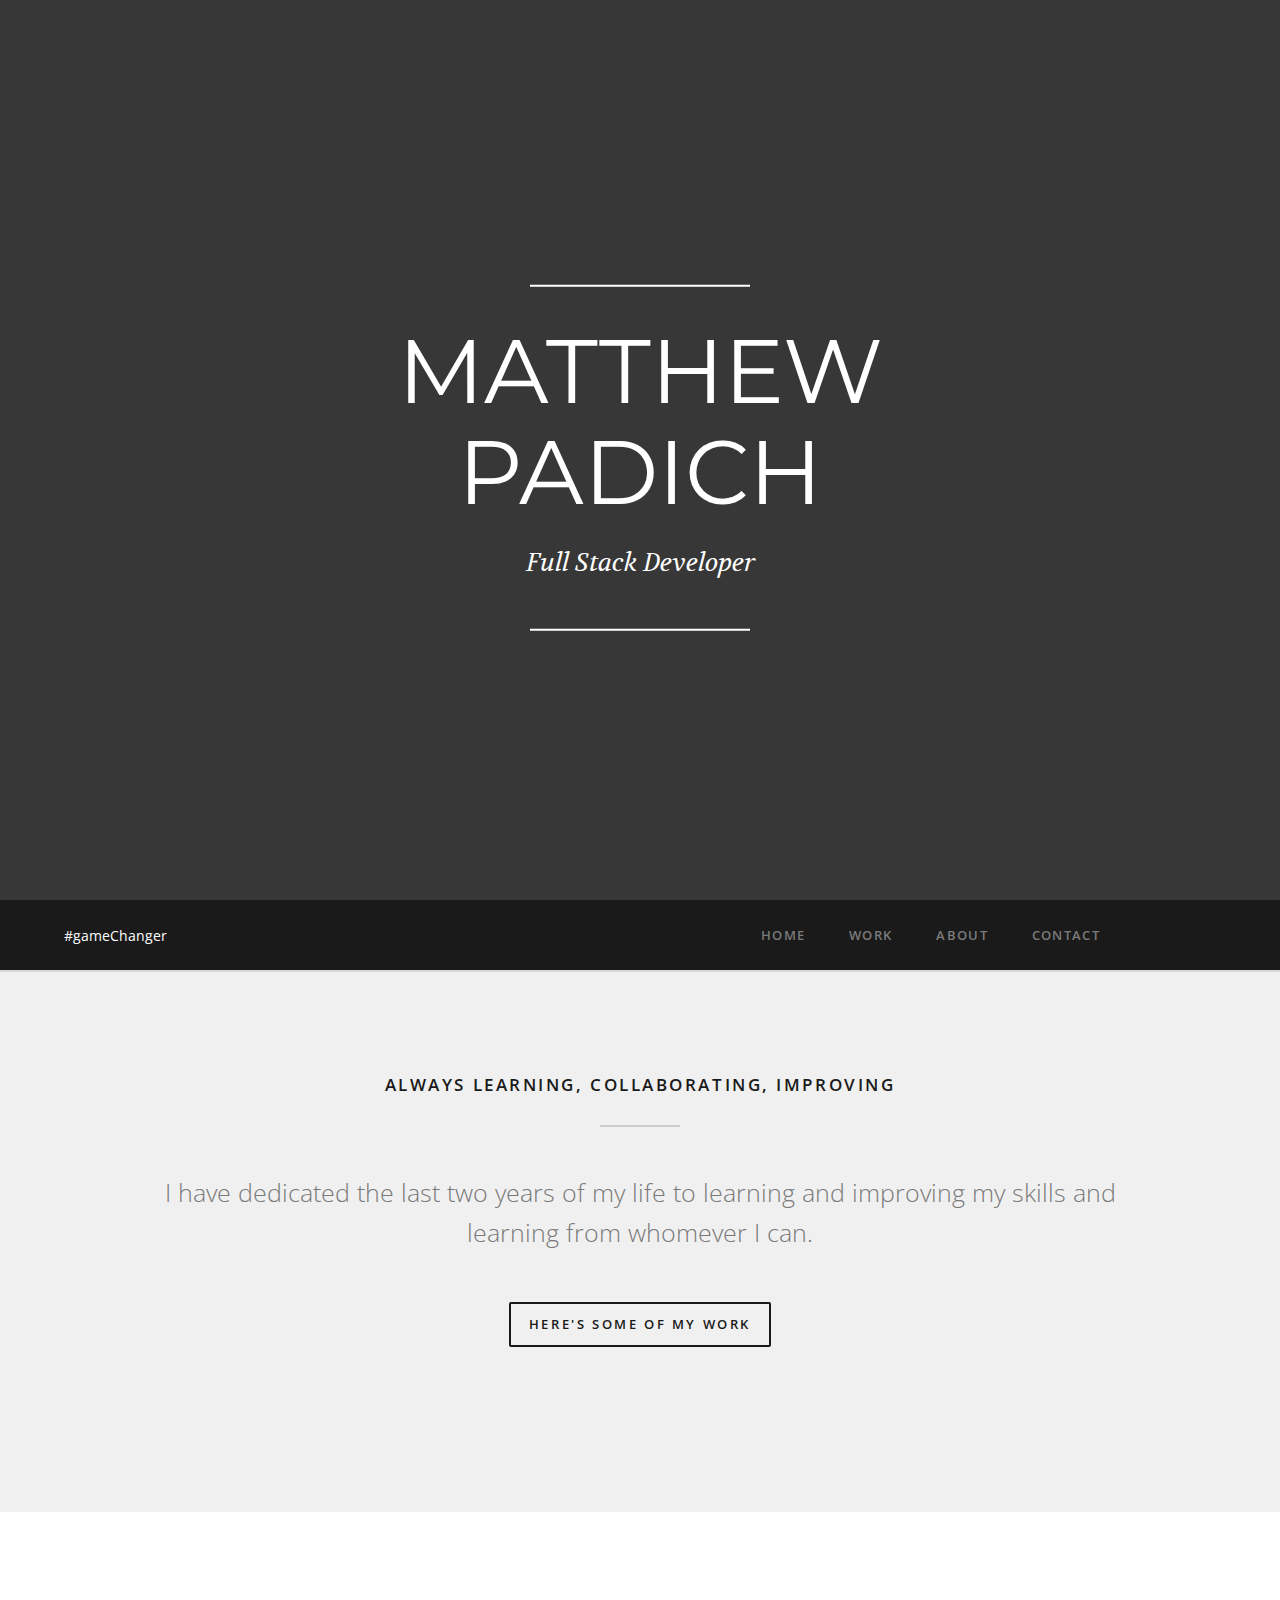
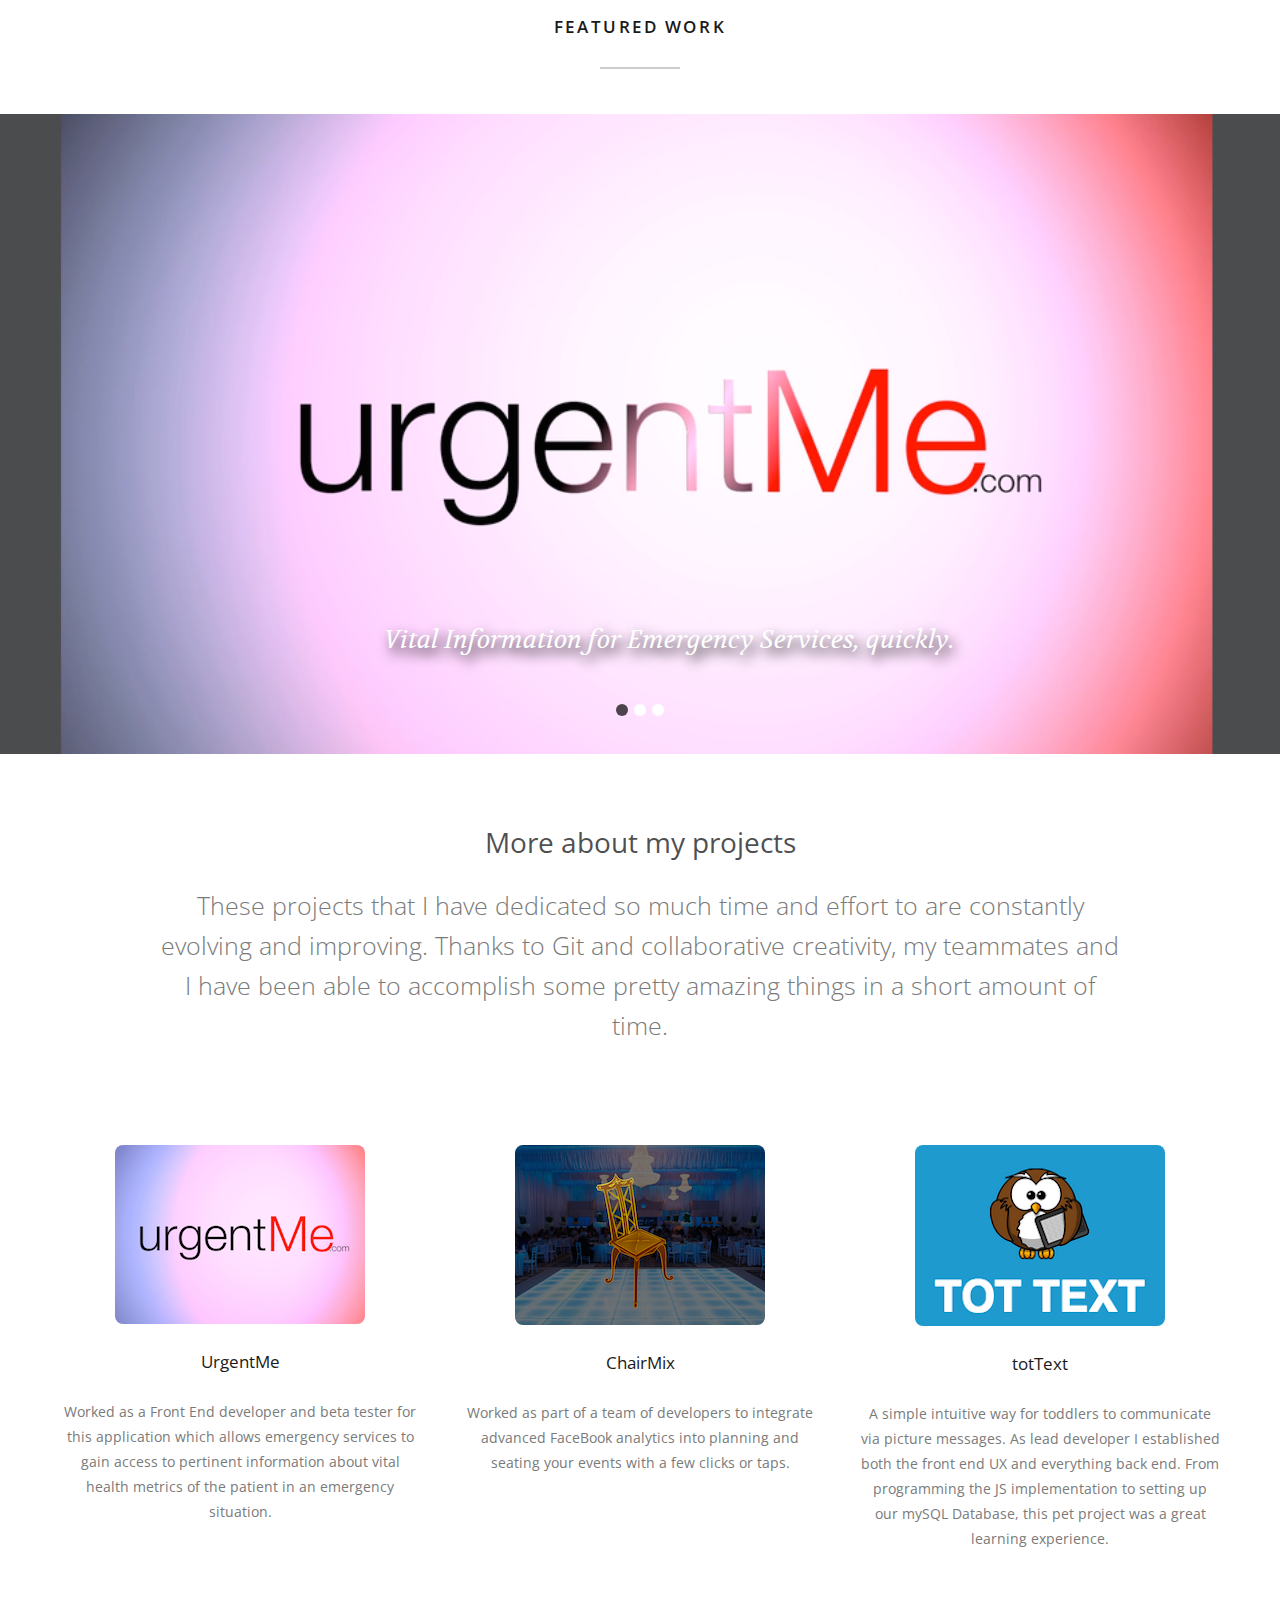
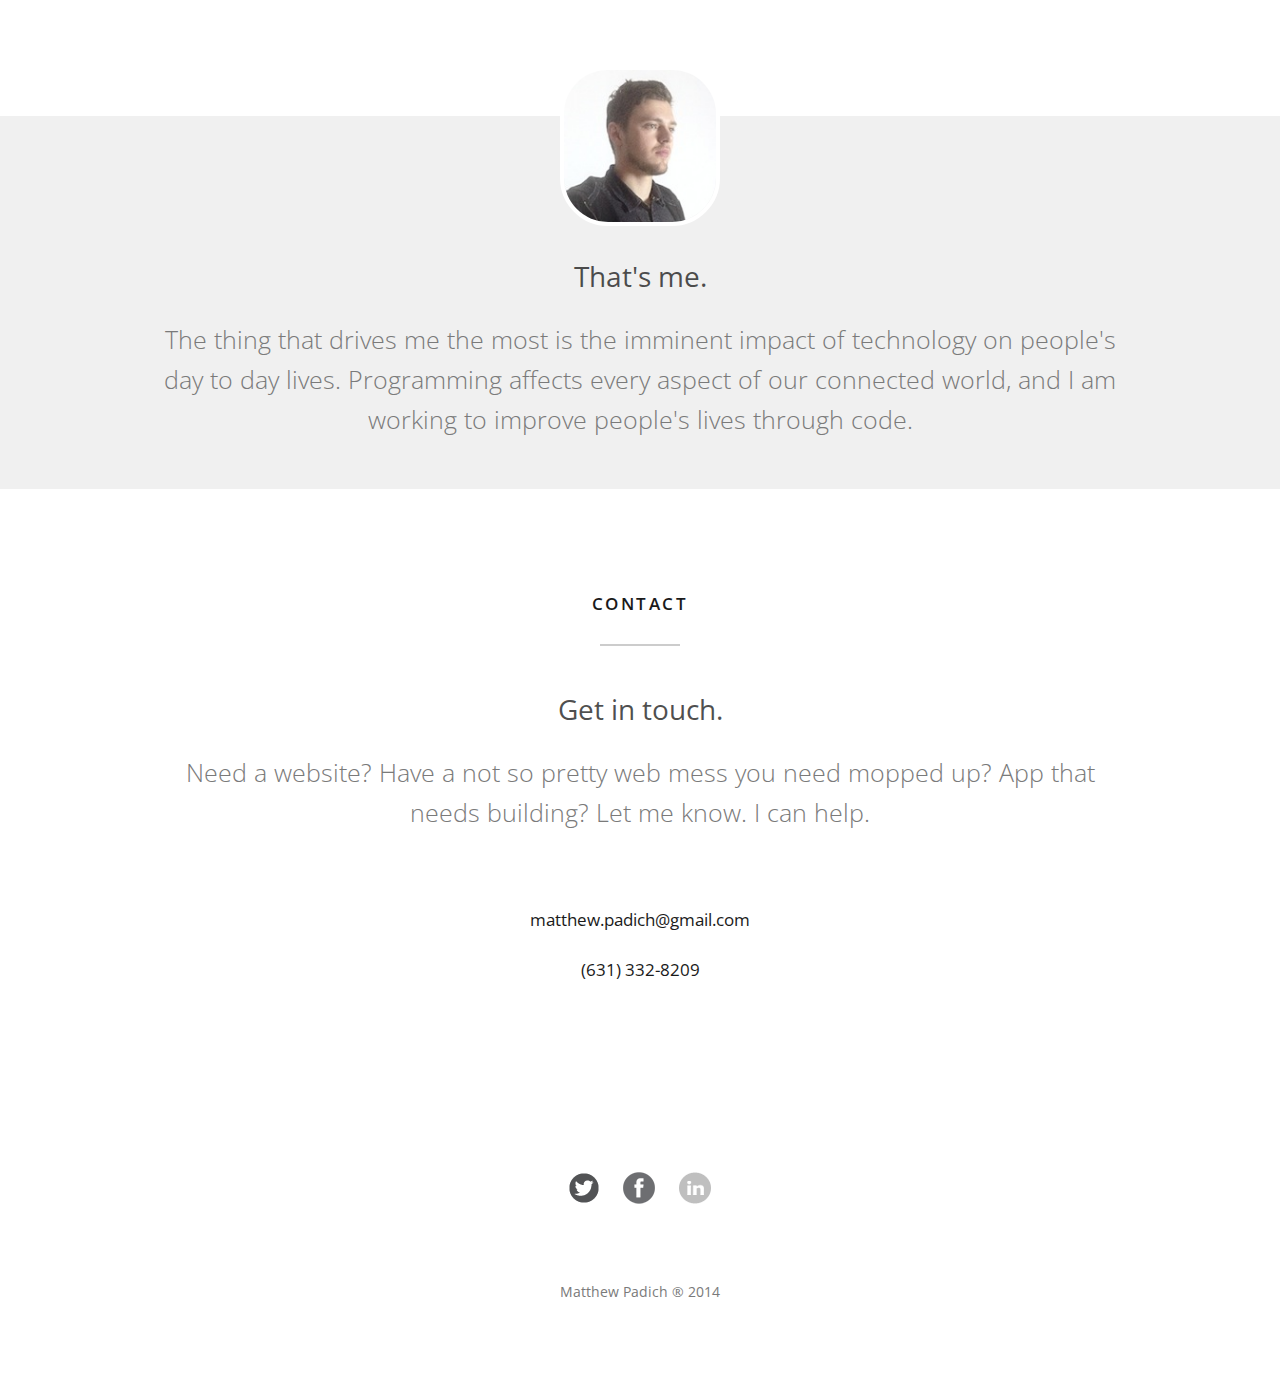
==== commit 1c6d61ee: "changed redirect" ====
--- a/index.html
+++ b/index.html
@@ -7,7 +7,7 @@
 	<script type="text/javascript">
 
   			if (screen.width <= 768) {
-  			window.location = "http://www.tottext.com/portfolio/mobile";
+  			window.location = "#";
   			} 
 
 	</script>
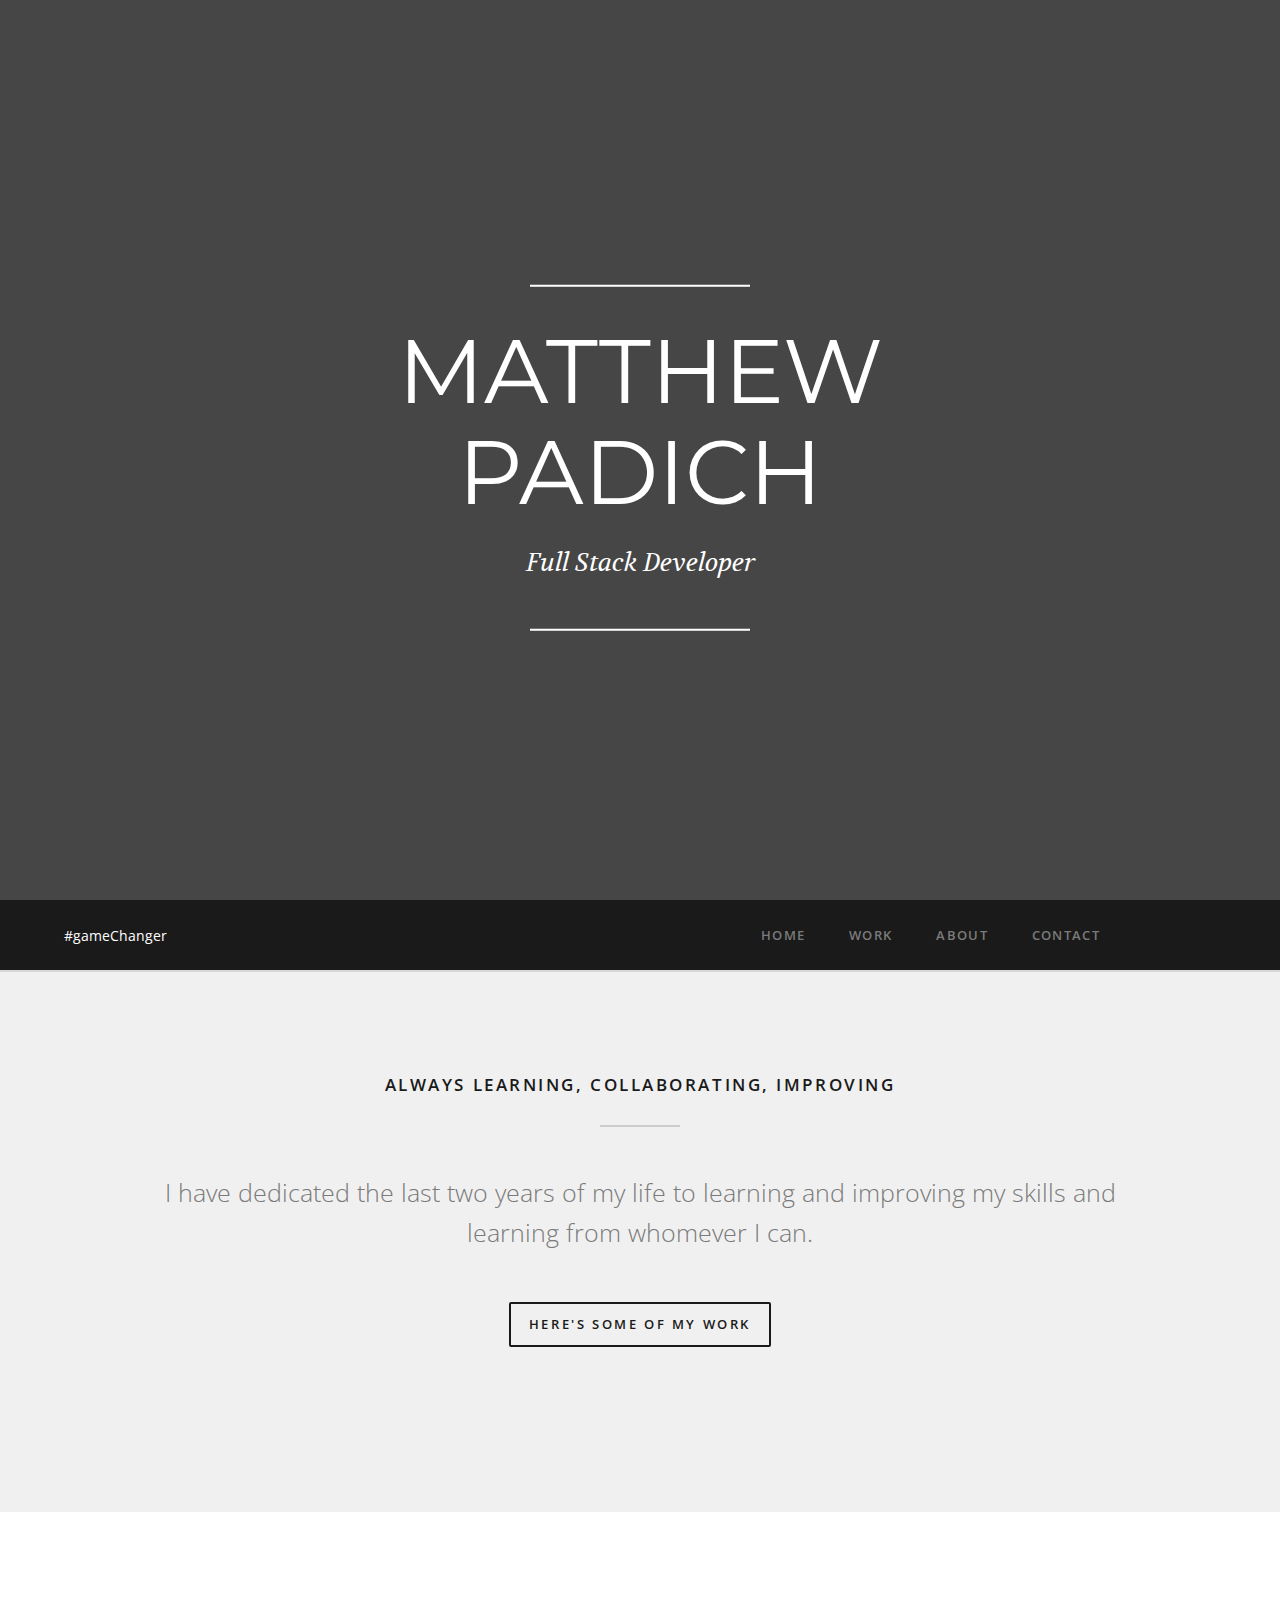
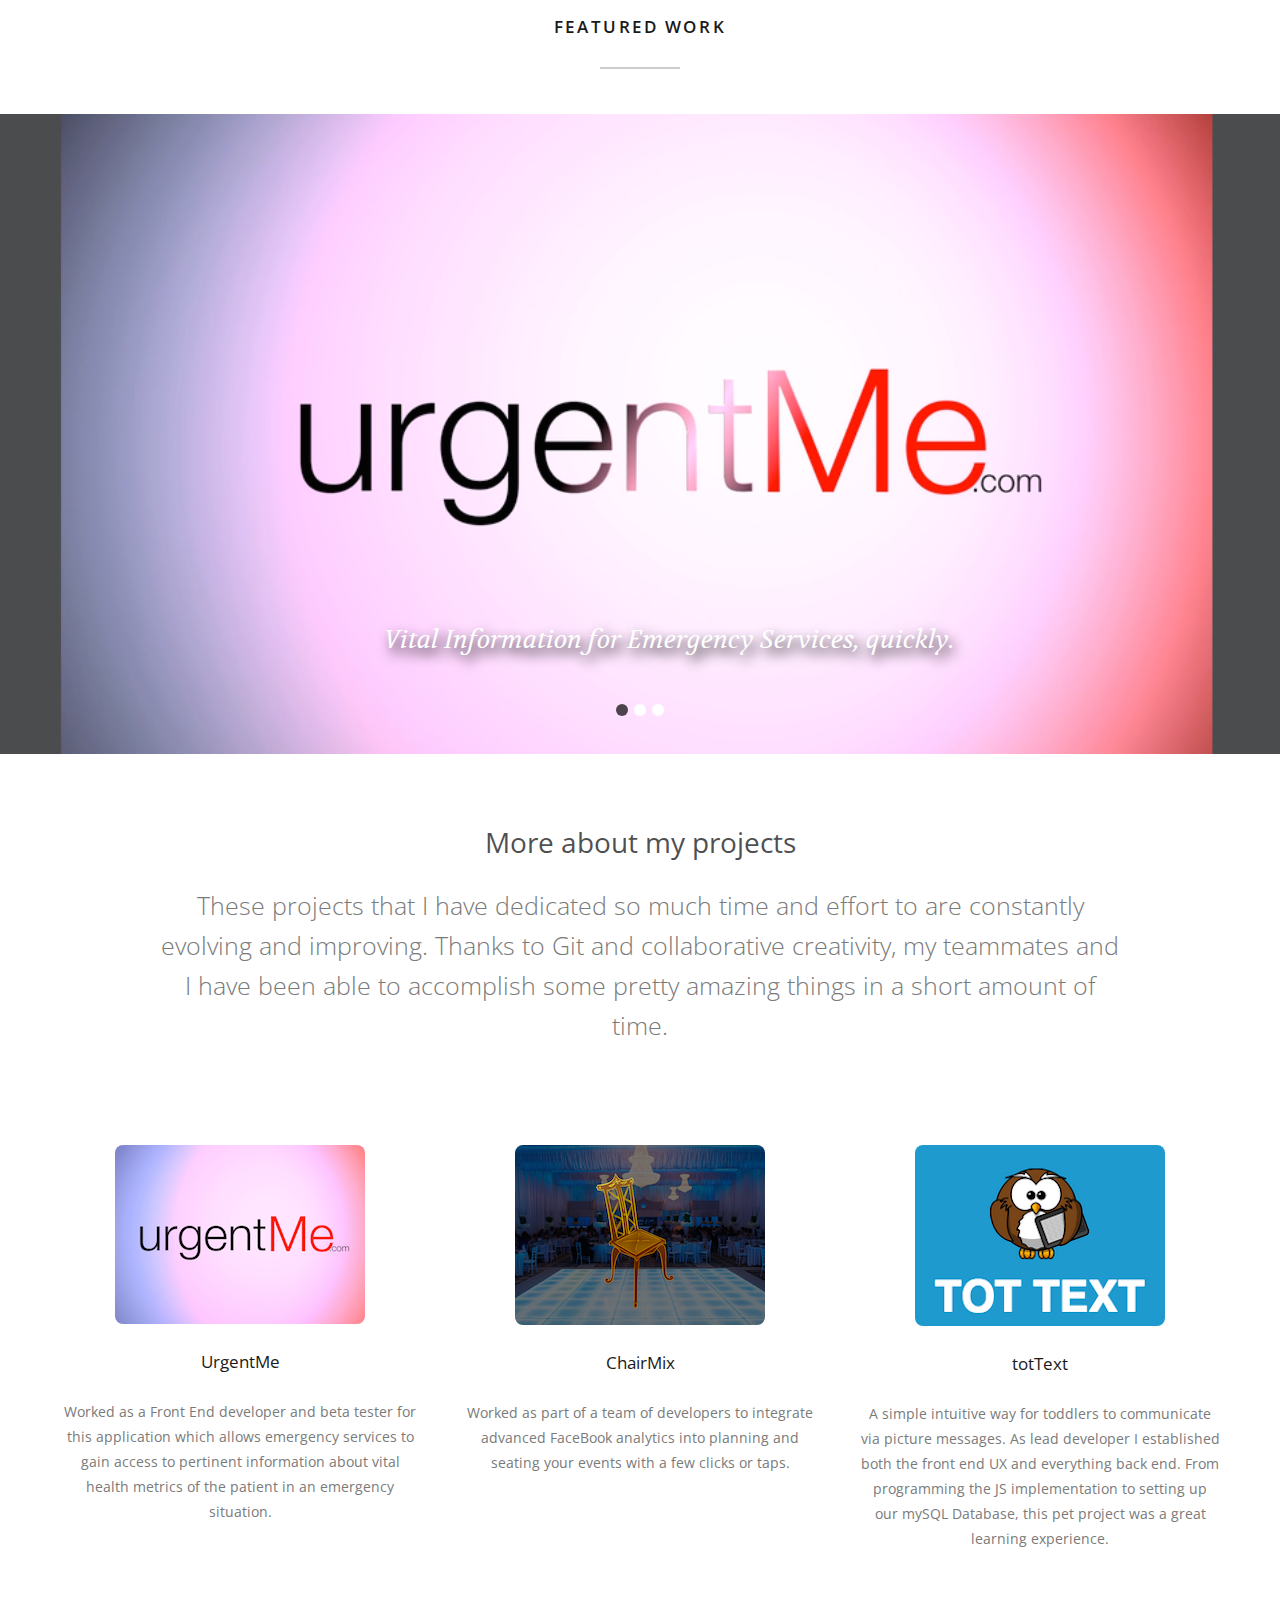
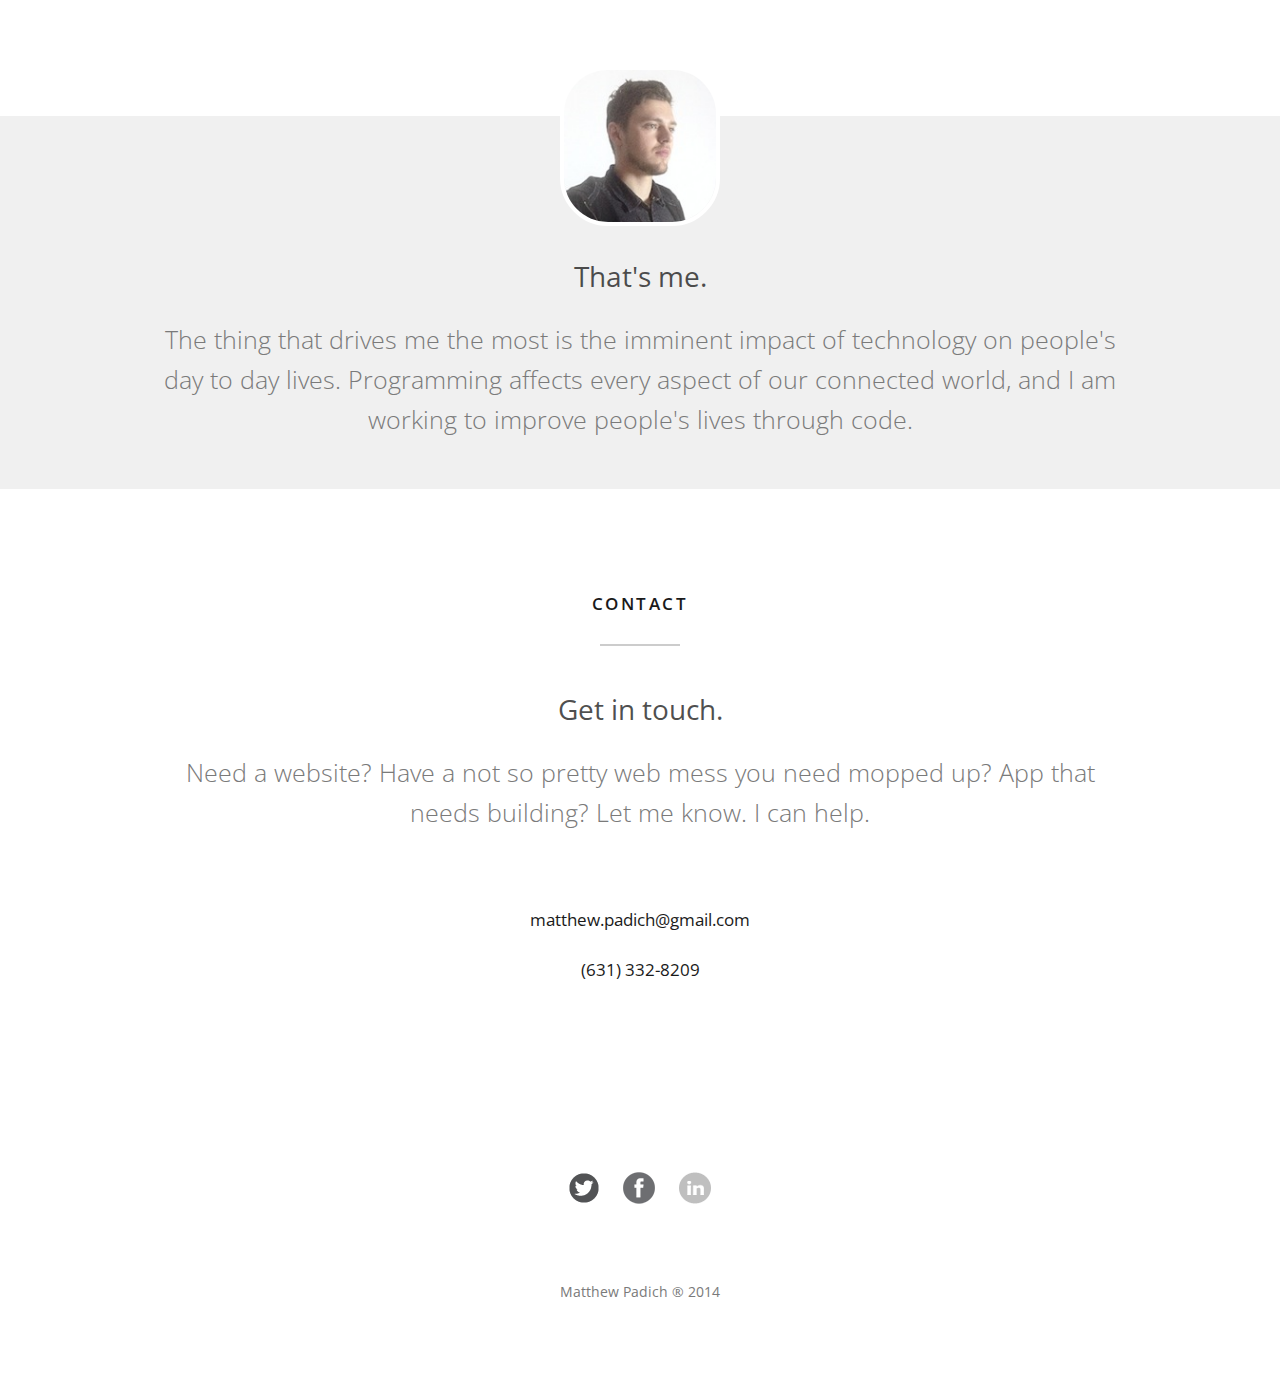
==== commit d8aee011: "Changed again" ====
--- a/index.html
+++ b/index.html
@@ -7,7 +7,7 @@
 	<script type="text/javascript">
 
   			if (screen.width <= 768) {
-  			window.location = "#";
+  			window.location = "#again";
   			} 
 
 	</script>
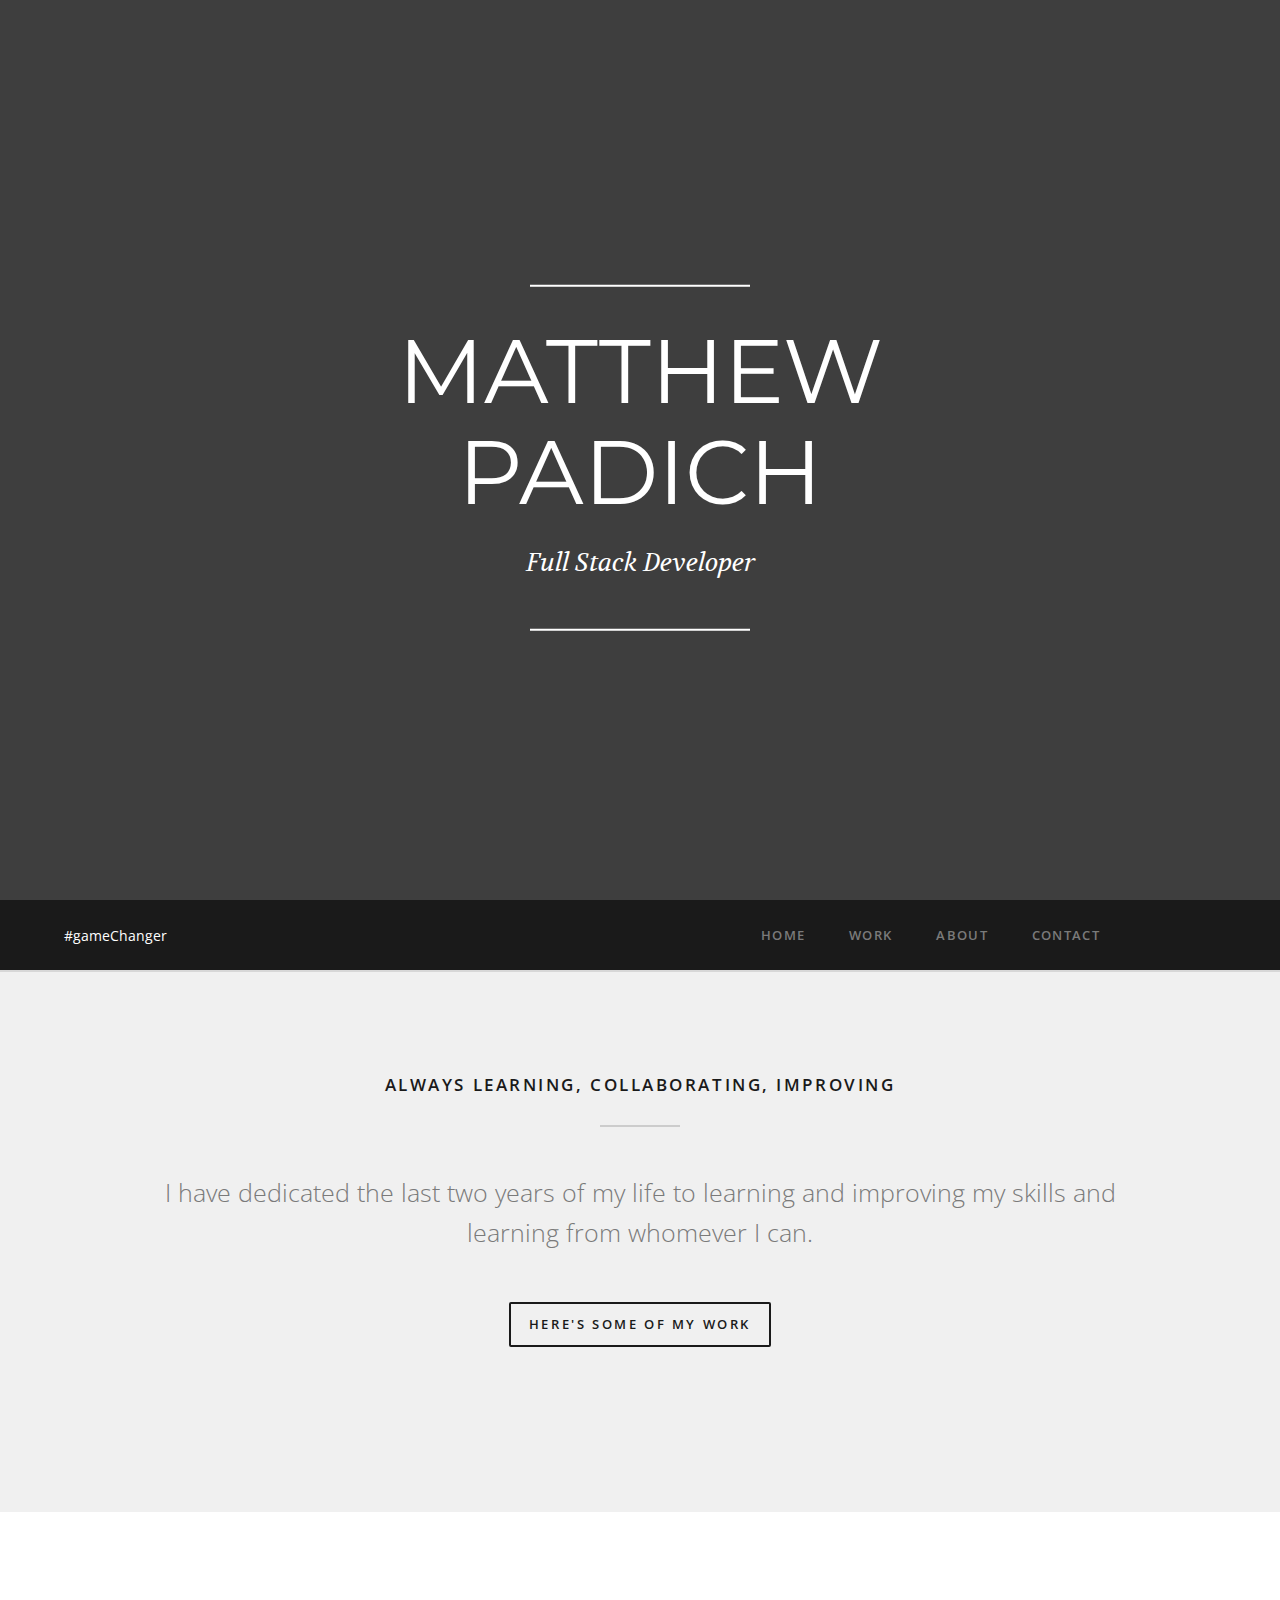
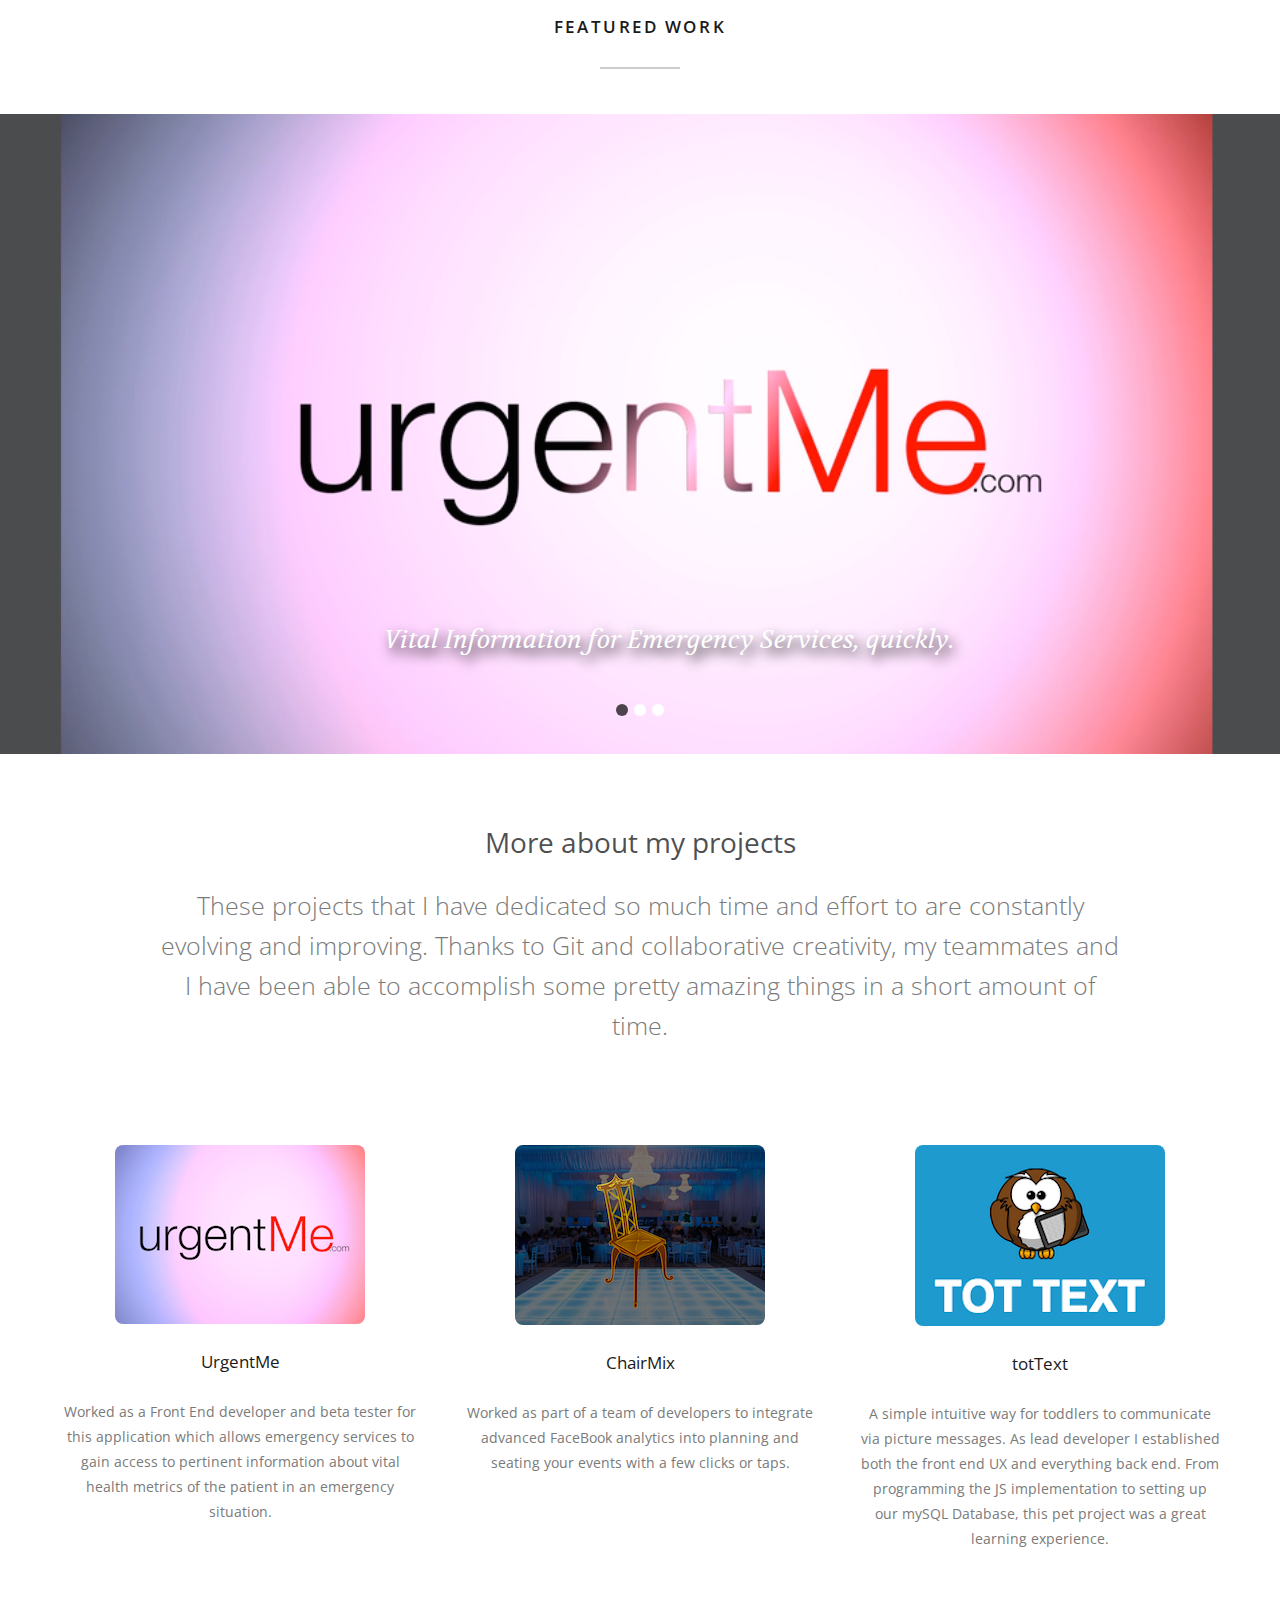
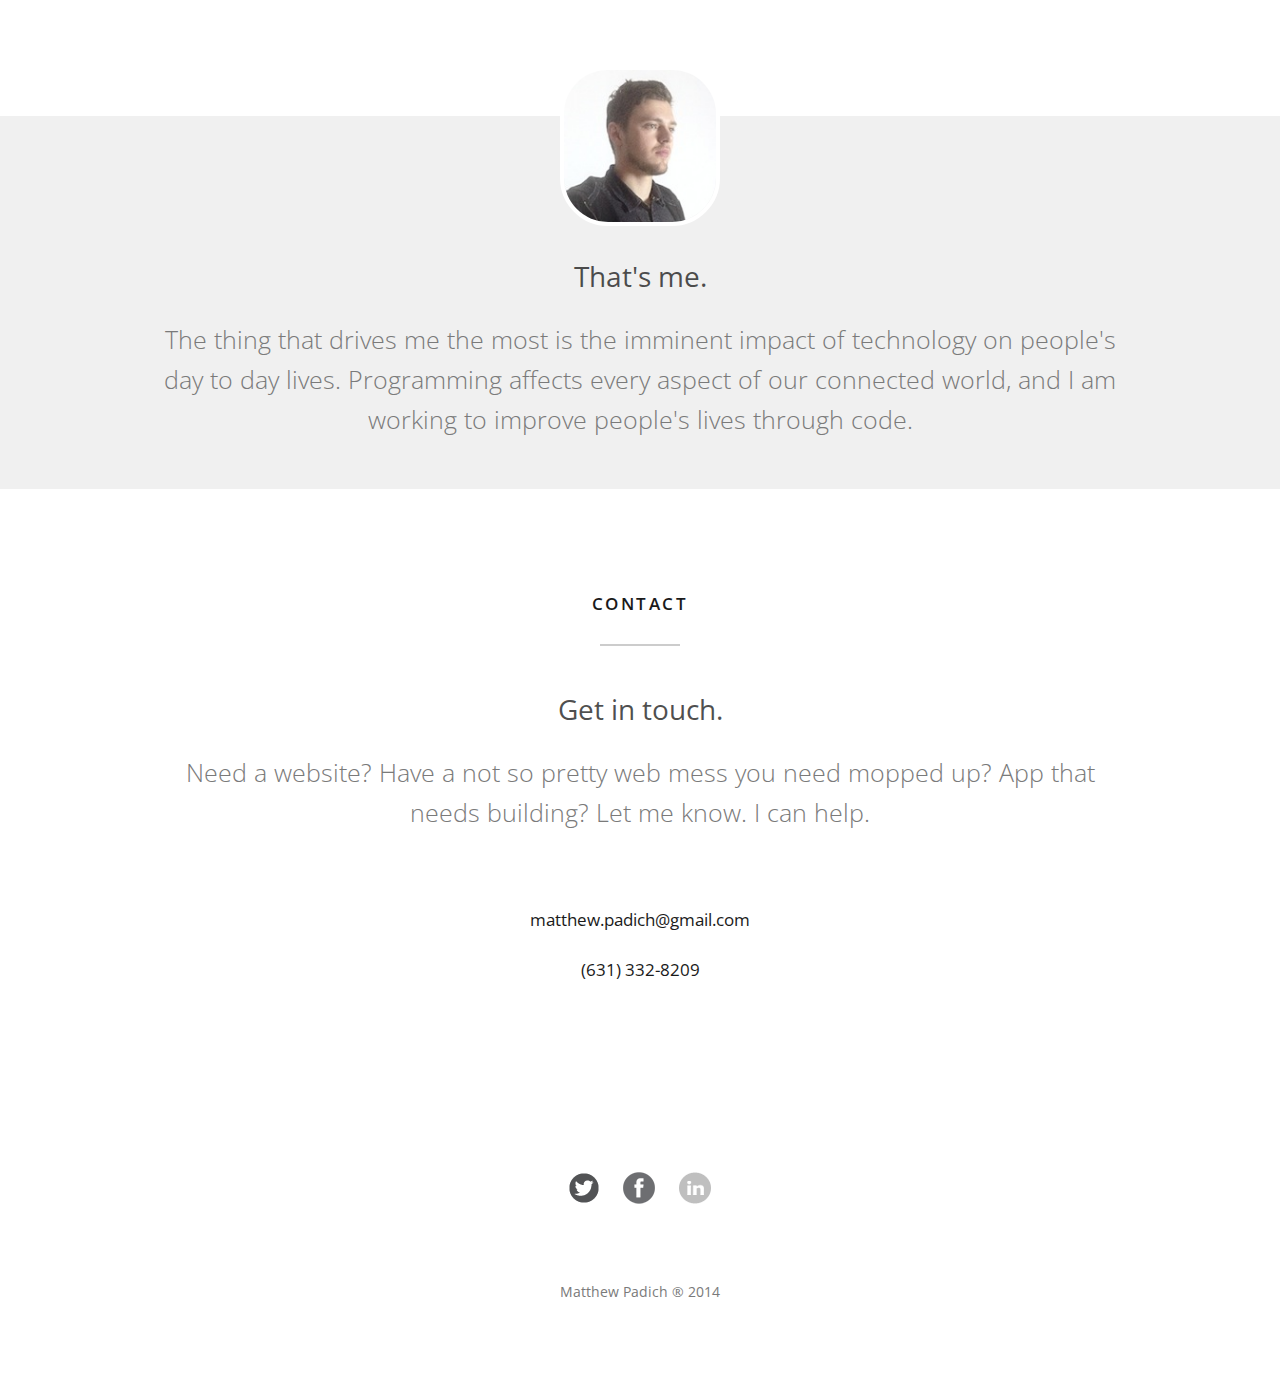
==== commit a12e6367: "one more time" ====
--- a/index.html
+++ b/index.html
@@ -7,7 +7,7 @@
 	<script type="text/javascript">
 
   			if (screen.width <= 768) {
-  			window.location = "#again";
+  			window.location = "#";
   			} 
 
 	</script>
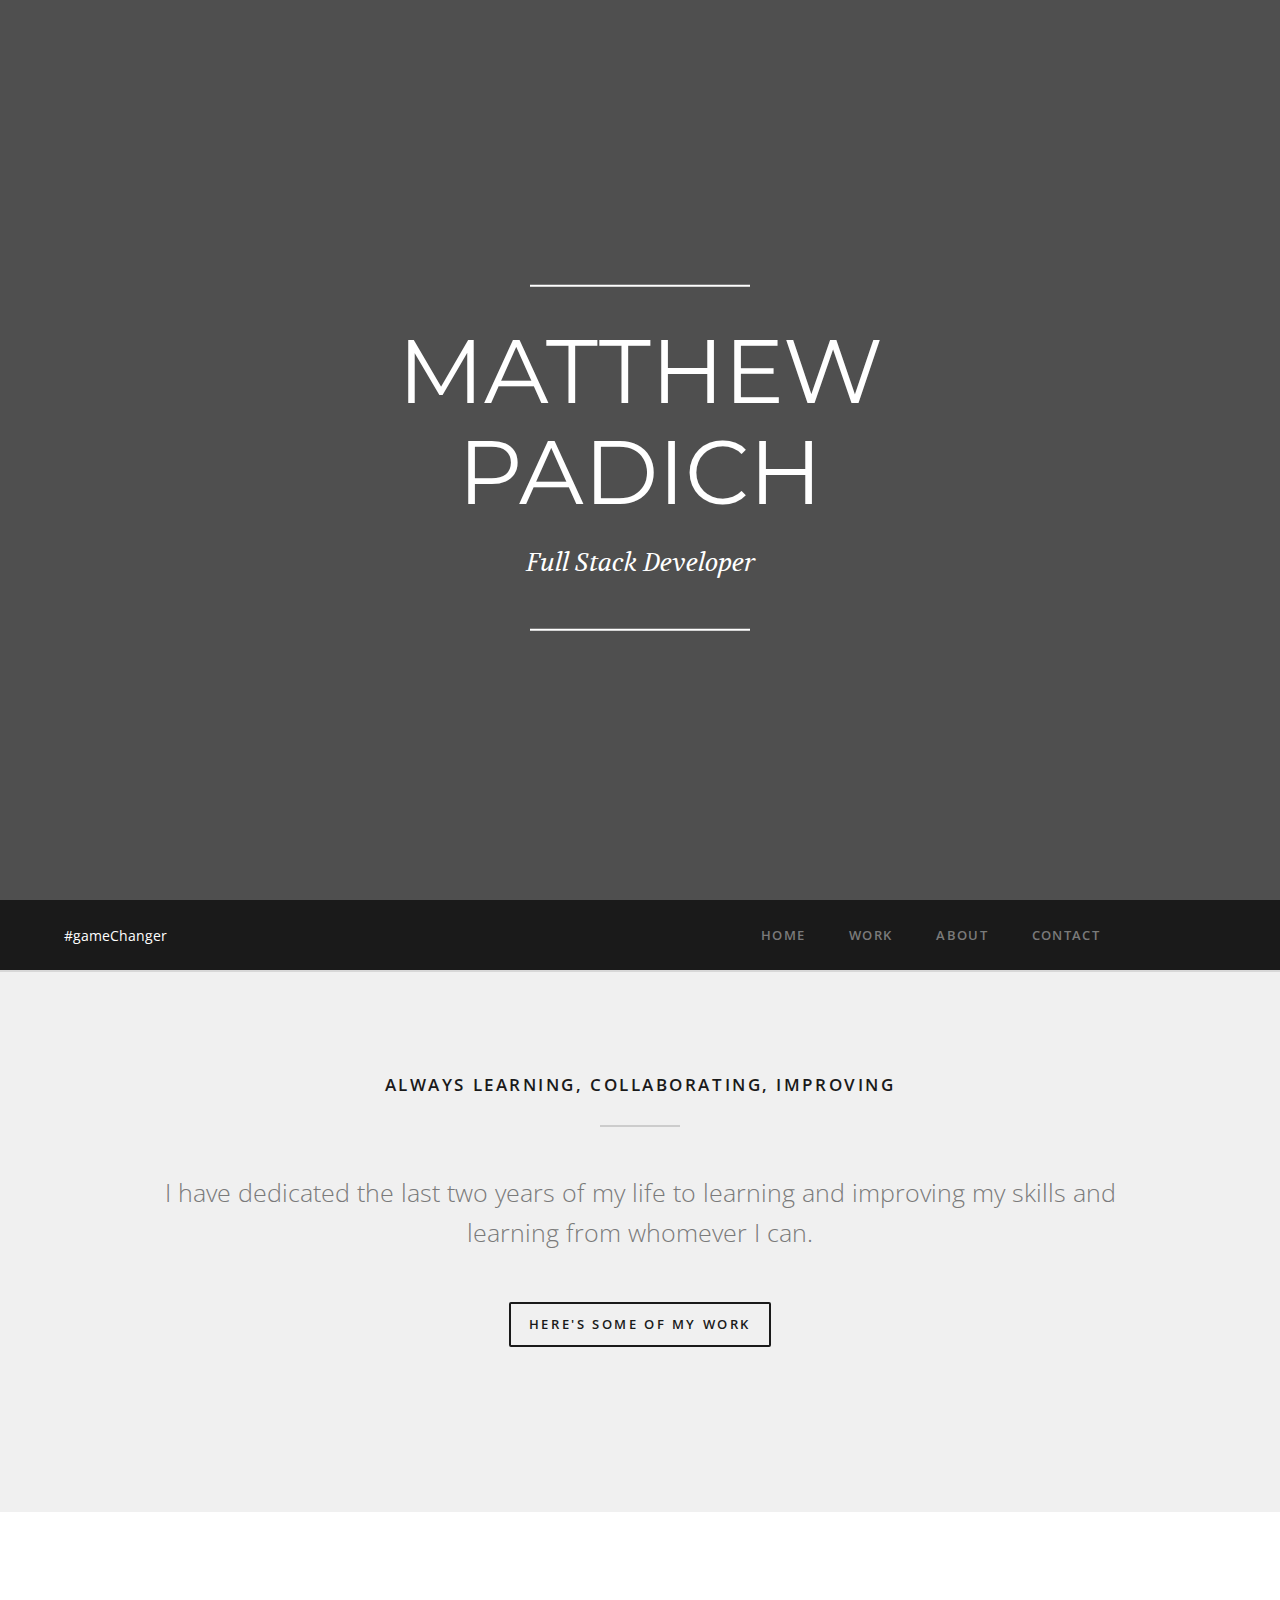
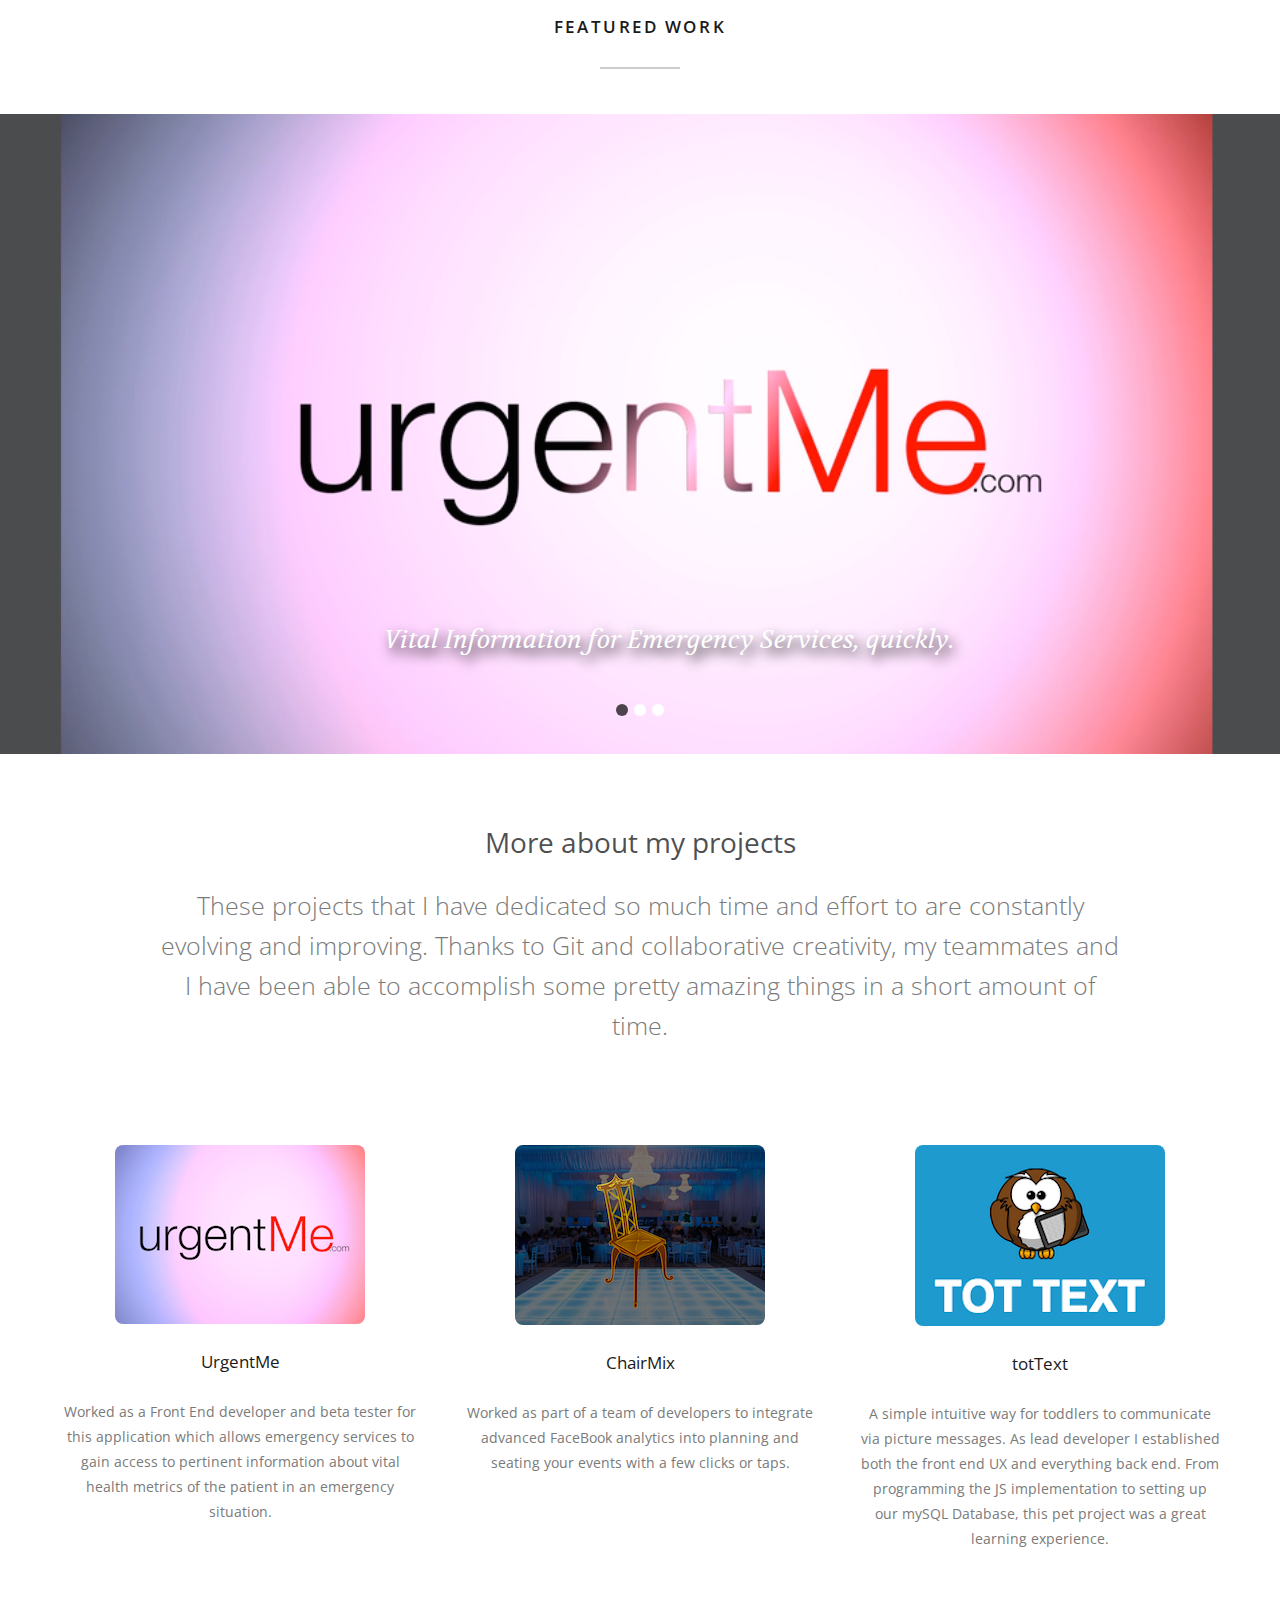
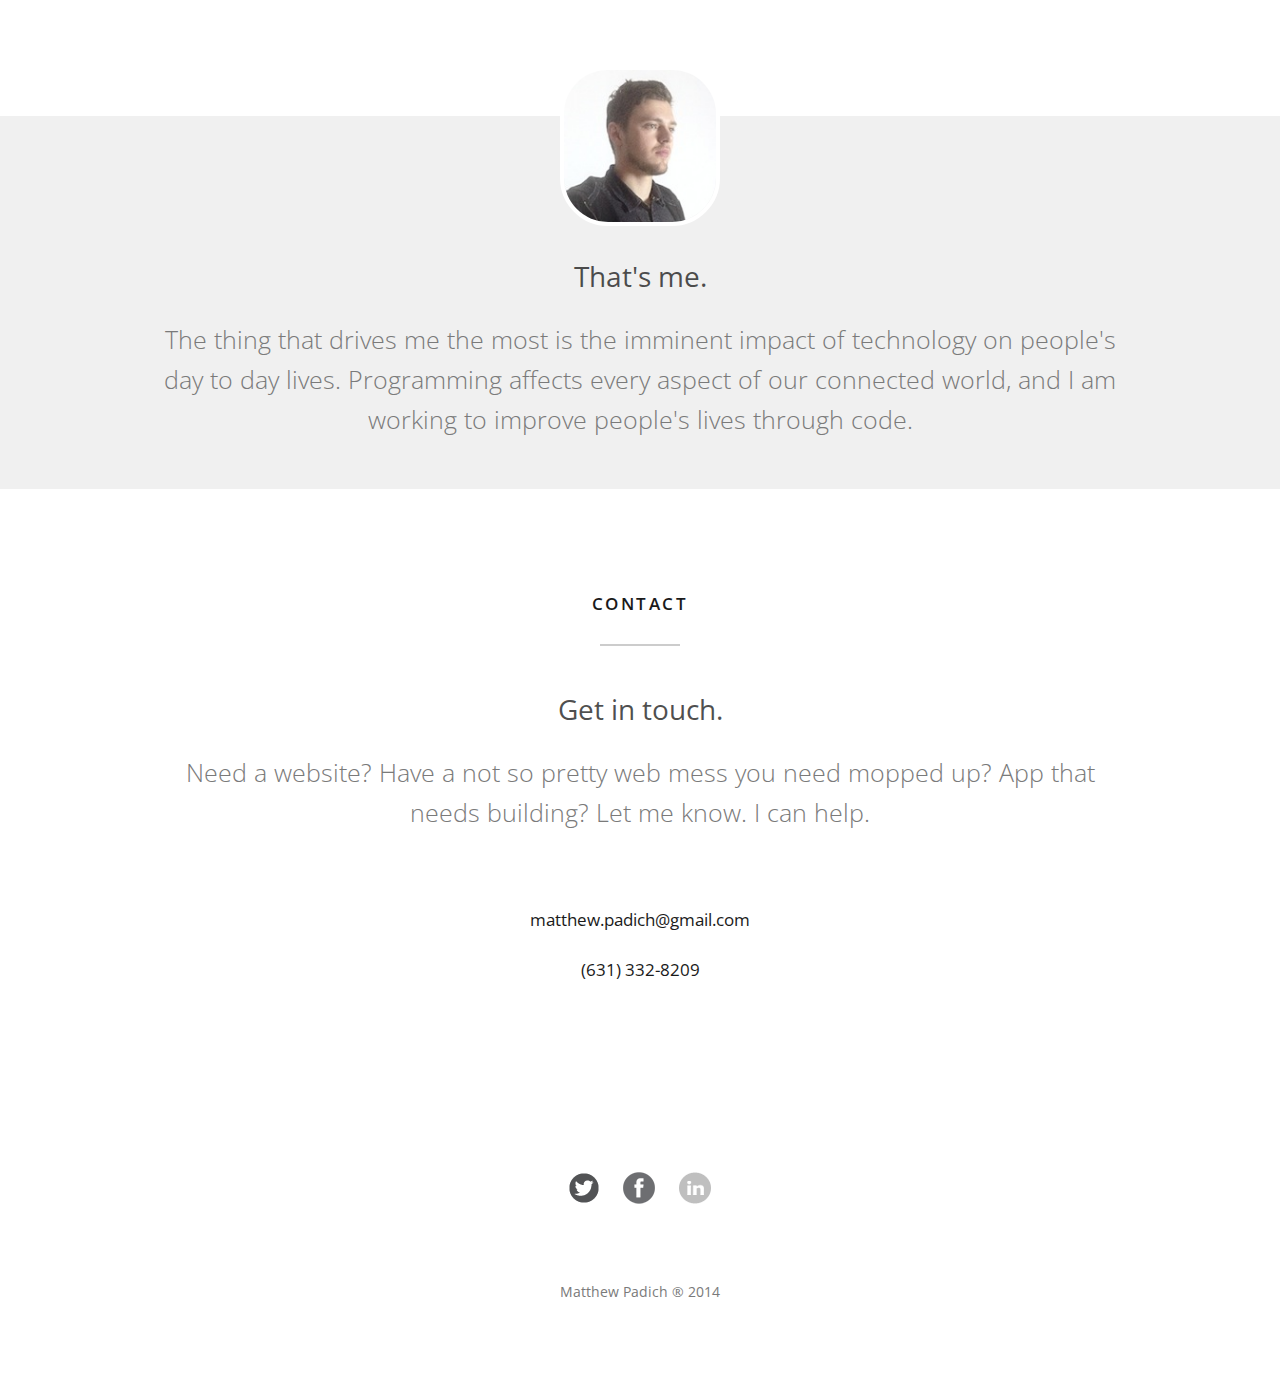
==== commit 36e83279: "changed the mobile redirect for the mobile site, should be working fine now!  Hizzah" ====
--- a/index.html
+++ b/index.html
@@ -7,7 +7,7 @@
 	<script type="text/javascript">
 
   			if (screen.width <= 768) {
-  			window.location = "#";
+  			window.location = "matthewpadich.com/mobile";
   			} 
 
 	</script>
@@ -18,7 +18,7 @@
 	<!-- Always make sure to check the robots tag -->
 	<meta name="robots" content="noindex, nofollow">
 	<meta name="description" content="Matthew Padich's online portfolio and portal.">
-	<meta name="keywords" content="Matthew Padich, portfolio, web, web development, front end development, UX, JS, JavaScript, jQuery, Ruby, HTML5, HTML, CSS3, CSS, design, web dev, technology, unodosdan, developer, web design, Padich">
+	<meta name="keywords" content="Matthew padich, portfolio, web, web development, front end development, UX, JS, JavaScript, jQuery, Ruby, HTML5, HTML, CSS3, CSS, design, web dev, technology, unodosdan, developer, web design, Padich">
 	
 	<!-- Essential viewport settings -->
 	<meta name="viewport" content="width=device-width, initial-scale=1, maximum-scale=1, user-scalable=no">
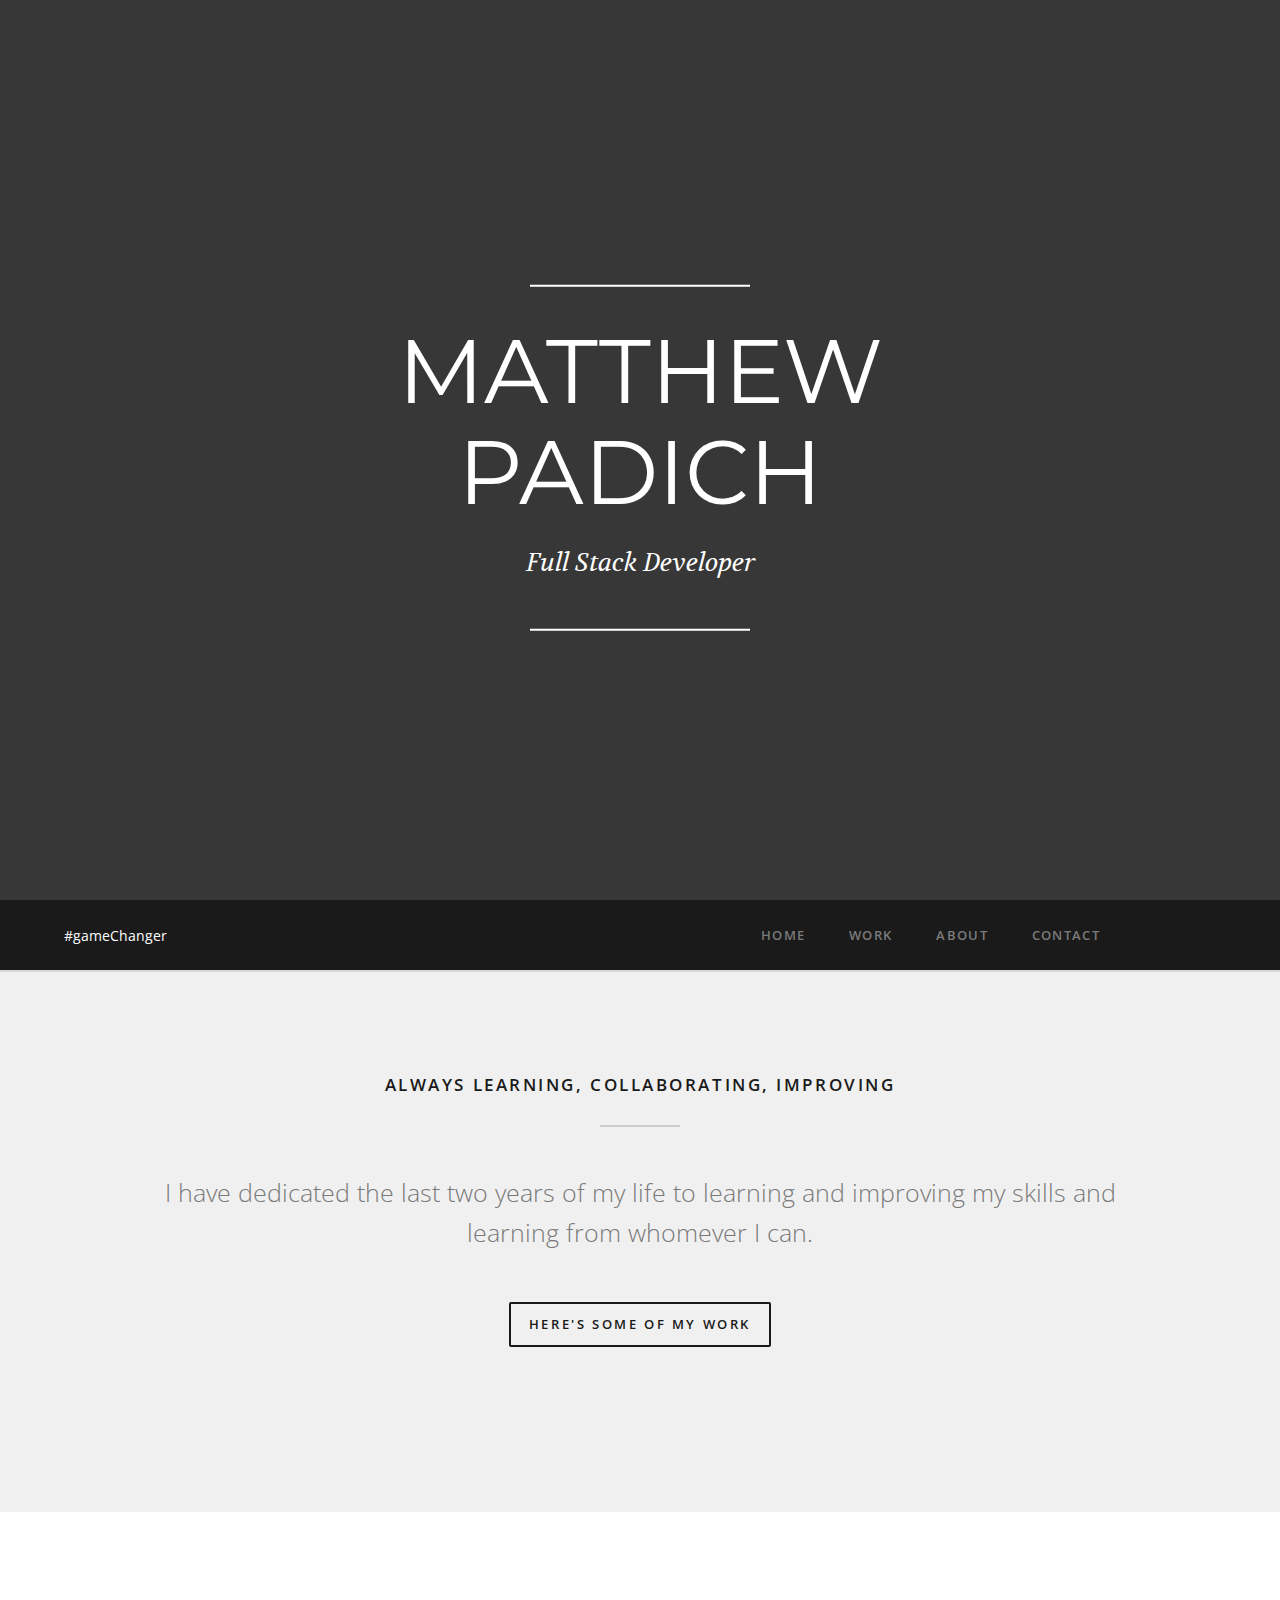
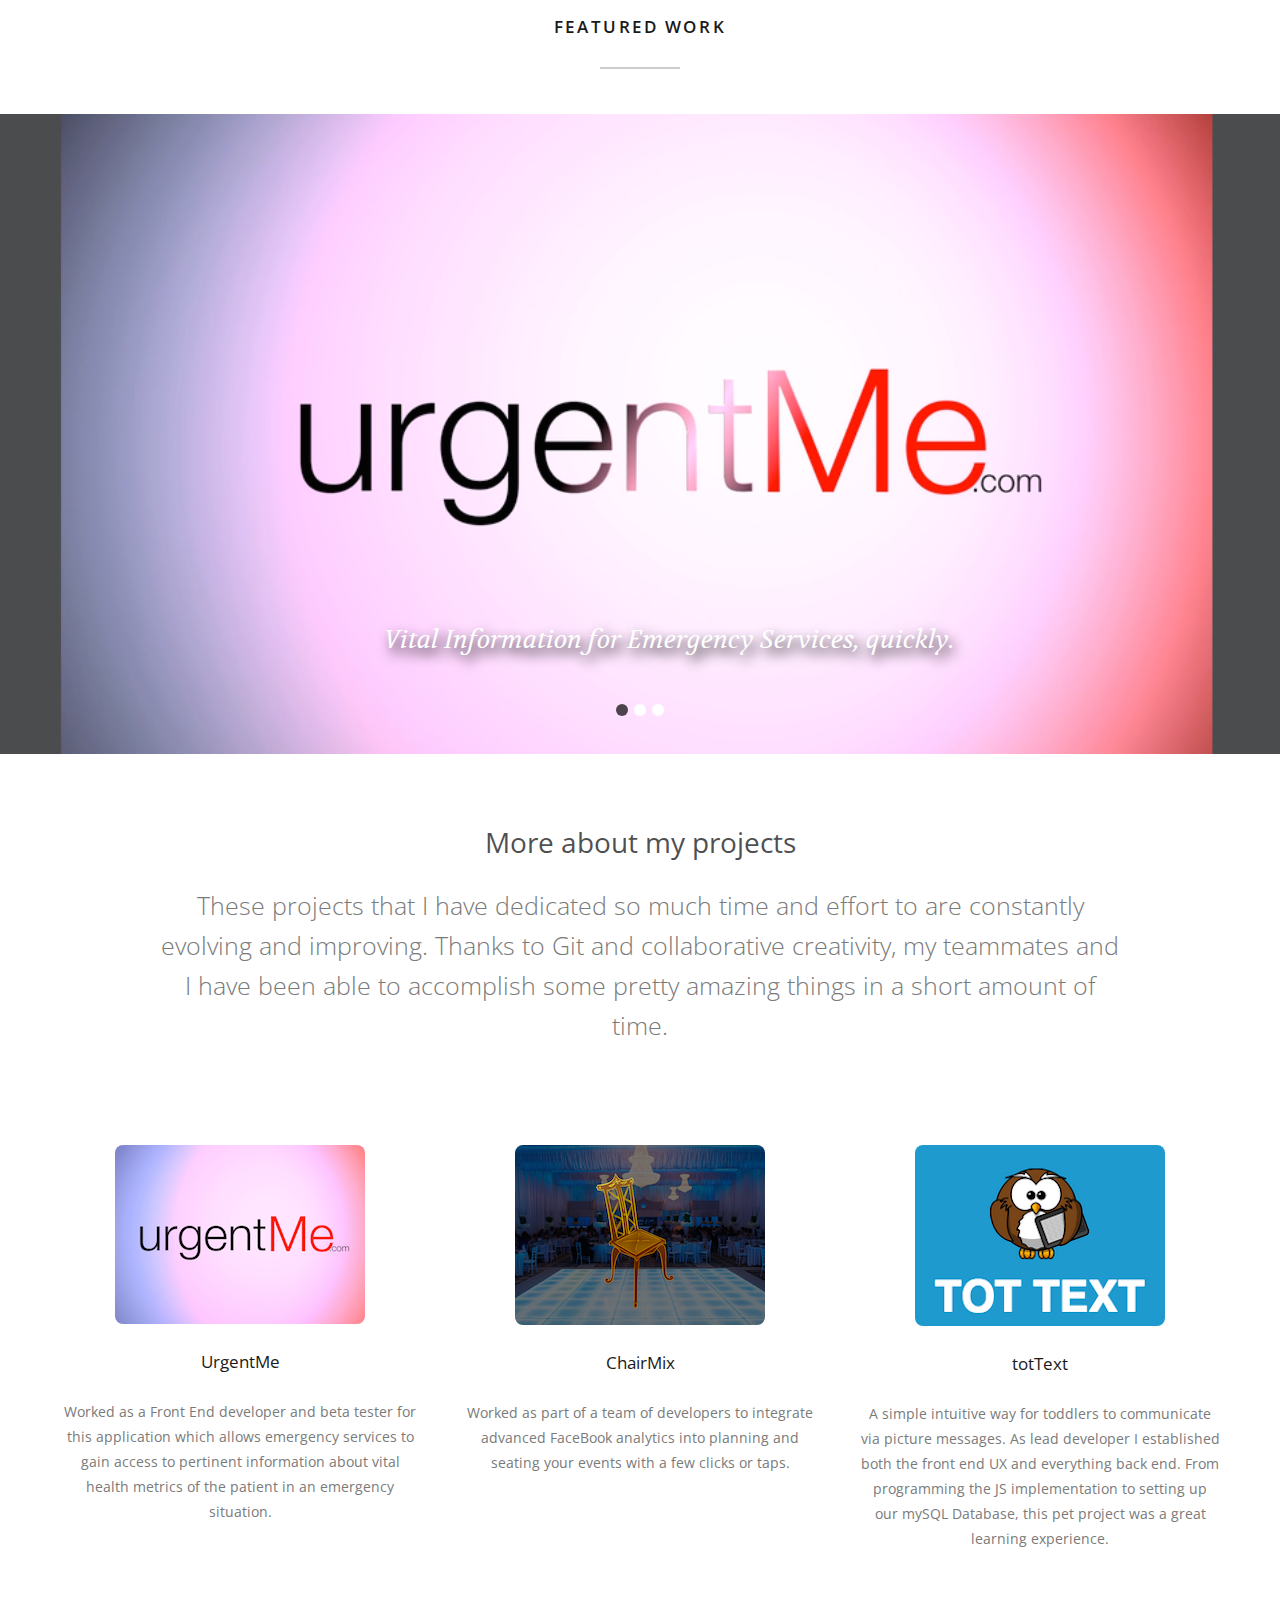
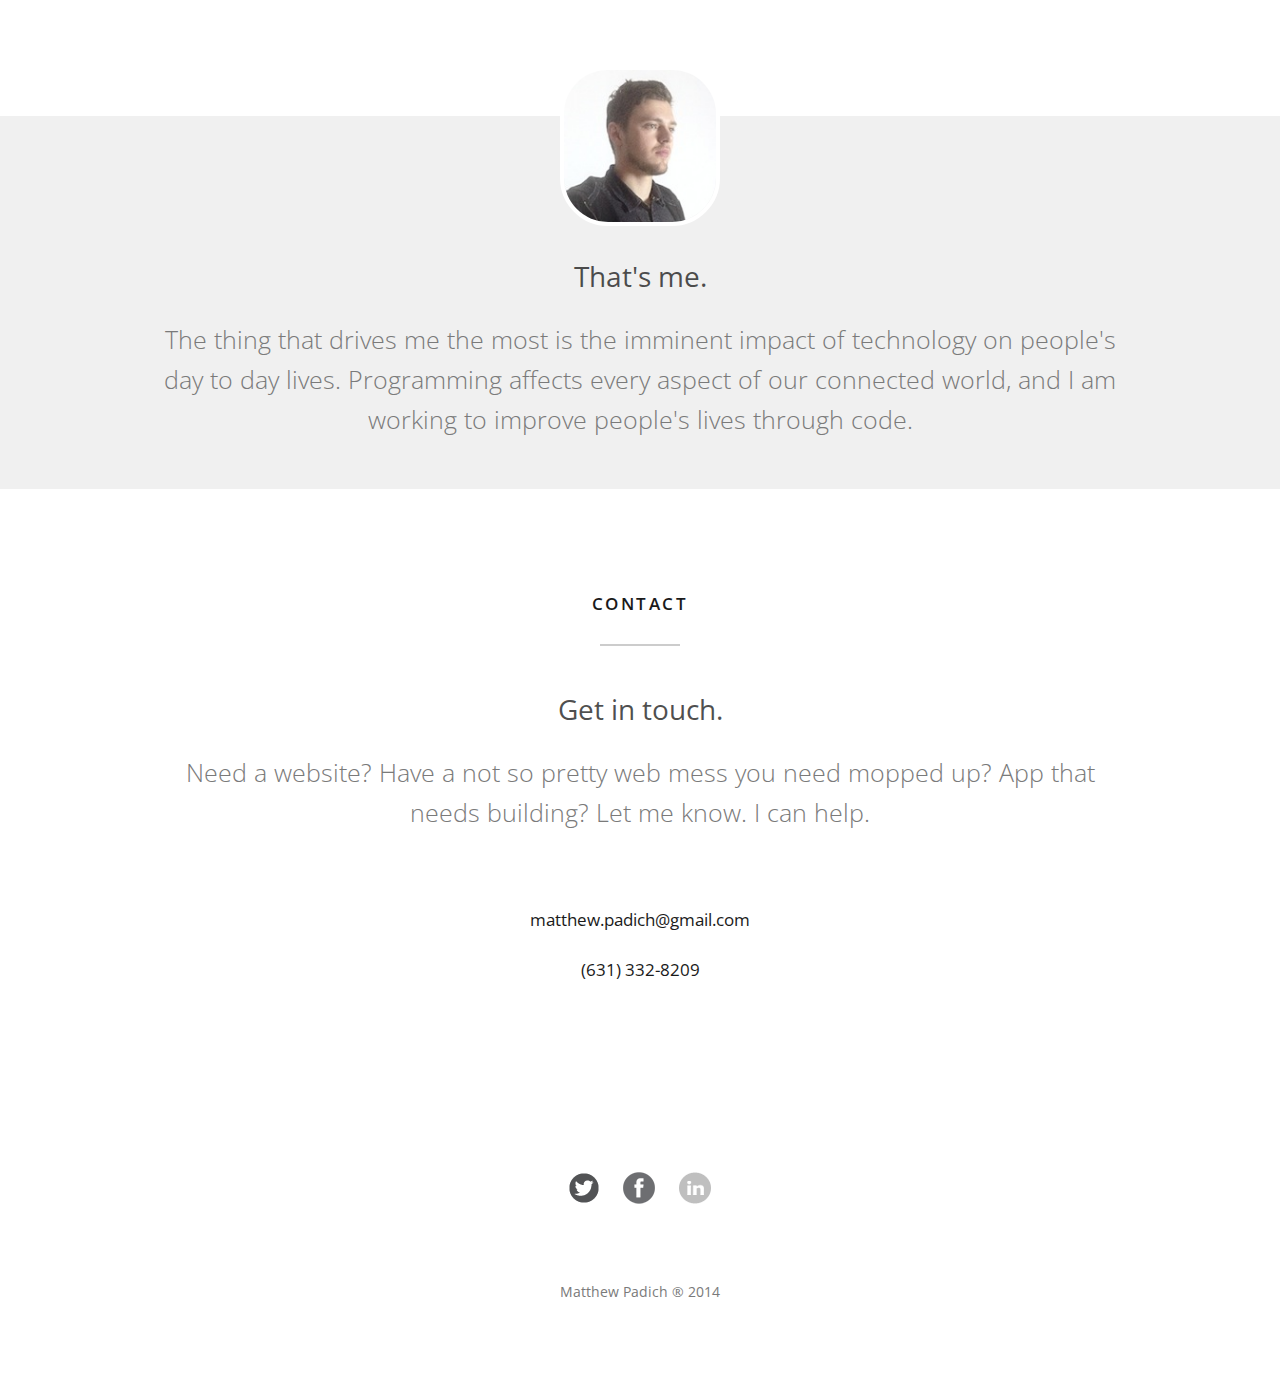
==== commit e5337900: "Robot Tags!  noindex, nofollow content added" ====
--- a/index.html
+++ b/index.html
@@ -15,7 +15,7 @@
 
 	<title>Matthew Padich</title>
 	
-	<!-- Always make sure to check the robots tag -->
+	<!--robots tag is really important!!!! -->
 	<meta name="robots" content="noindex, nofollow">
 	<meta name="description" content="Matthew Padich's online portfolio and portal.">
 	<meta name="keywords" content="Matthew padich, portfolio, web, web development, front end development, UX, JS, JavaScript, jQuery, Ruby, HTML5, HTML, CSS3, CSS, design, web dev, technology, unodosdan, developer, web design, Padich">
@@ -373,4 +373,4 @@
 
 
 </body>
-</html>+</html>
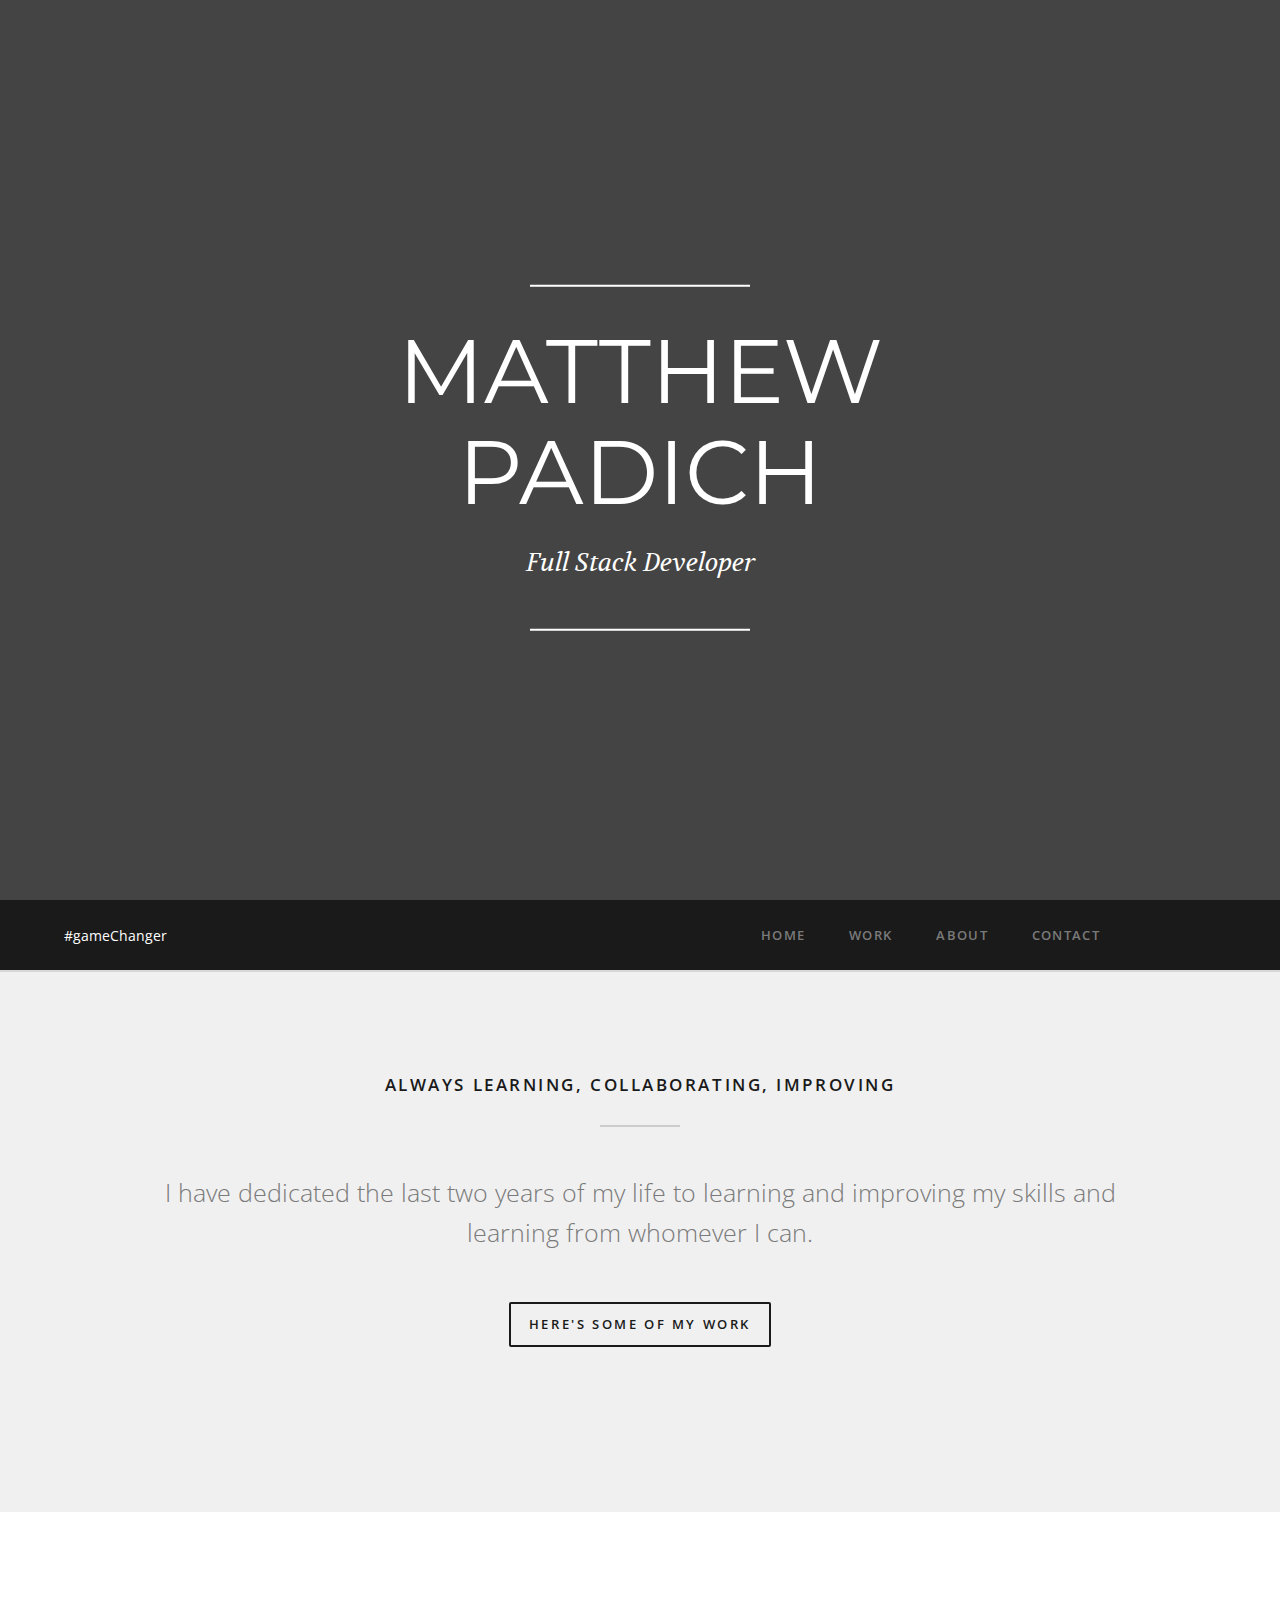
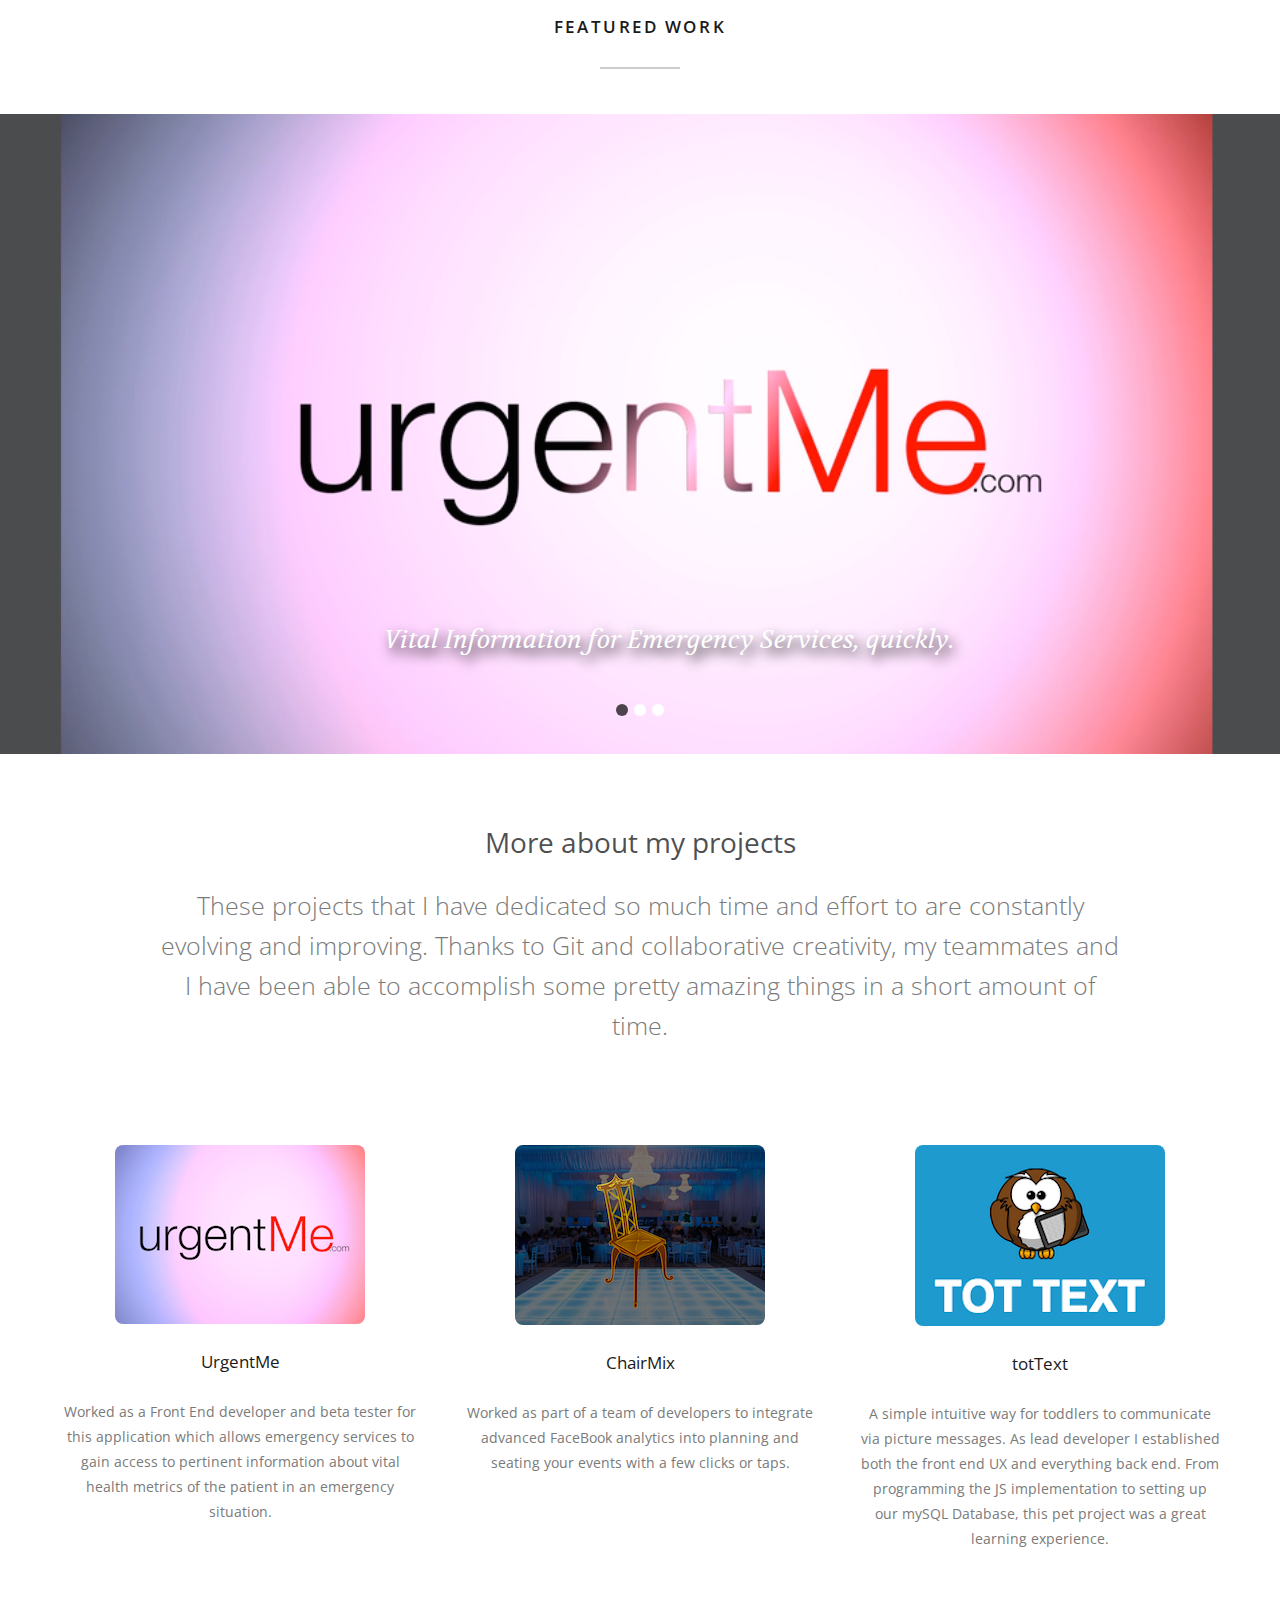
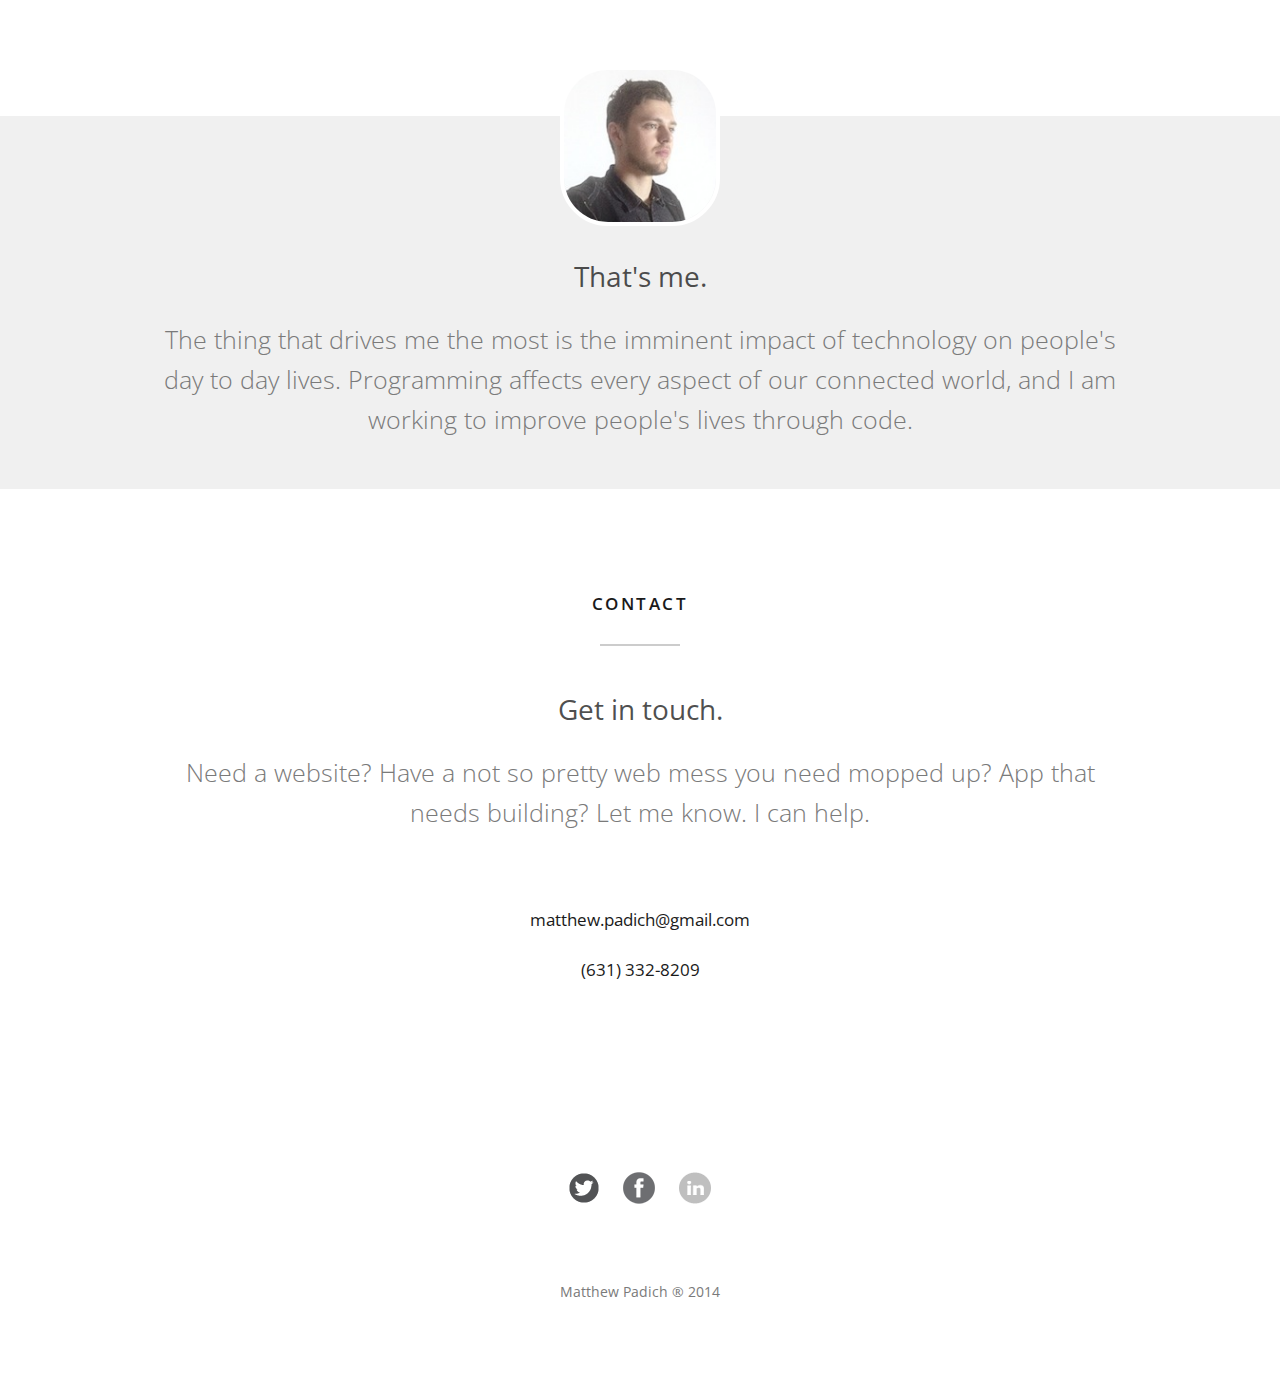
==== commit b5e4bd64: "a few new things" ====
--- a/index.html
+++ b/index.html
@@ -7,7 +7,7 @@
 	<script type="text/javascript">
 
   			if (screen.width <= 768) {
-  			window.location = "matthewpadich.com/mobile";
+  			window.location = "https://matthewpadich.com/mobile";
   			} 
 
 	</script>
--- a/css/style.css
+++ b/css/style.css
@@ -171,7 +171,7 @@
 }
 
 a:hover {
-color:#bba454;
+color:grey;
 }
 
 .text-white,.text-white h1,.text-white h2,.text-white h3,.text-white h4,.text-white h5,.text-white h6,.text-white p,h1.text-white,h2.text-white,h3.text-white,h4.text-white,h5.text-white,h6.text-white,p.text-white {
